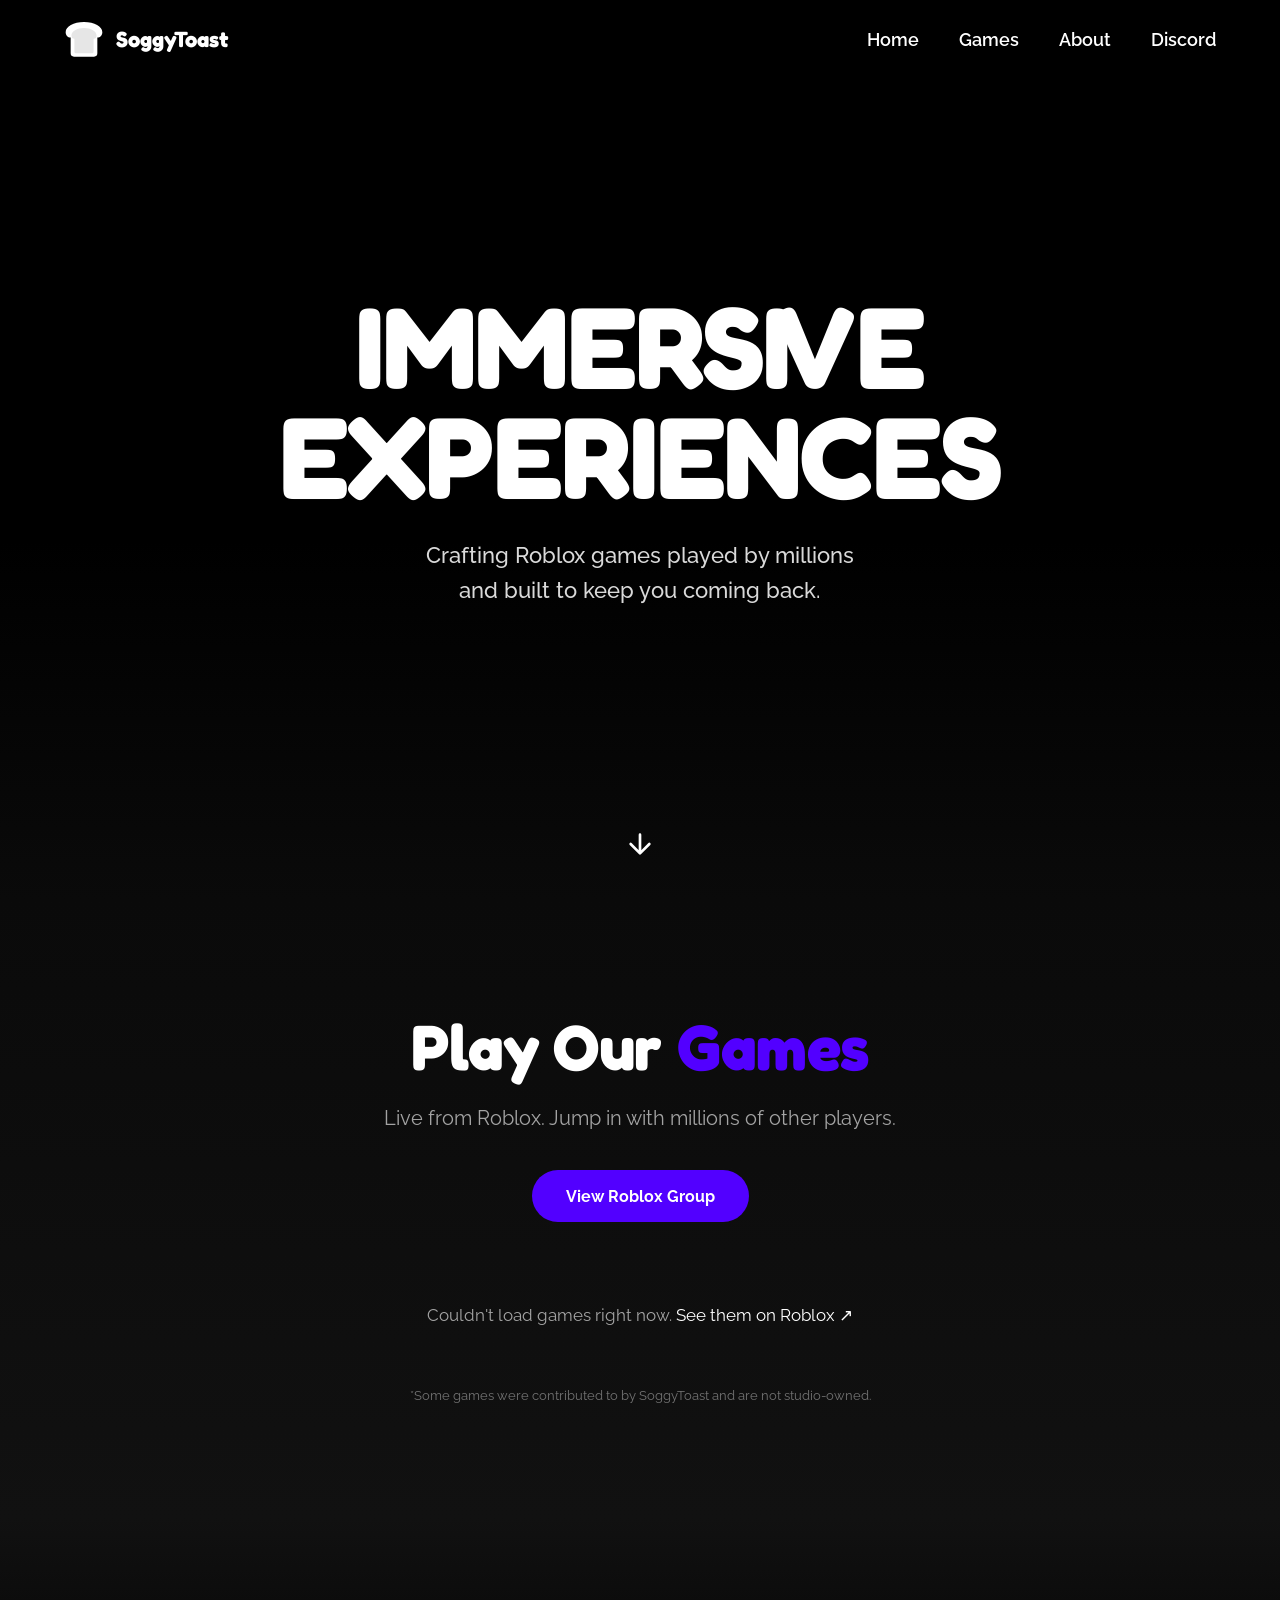
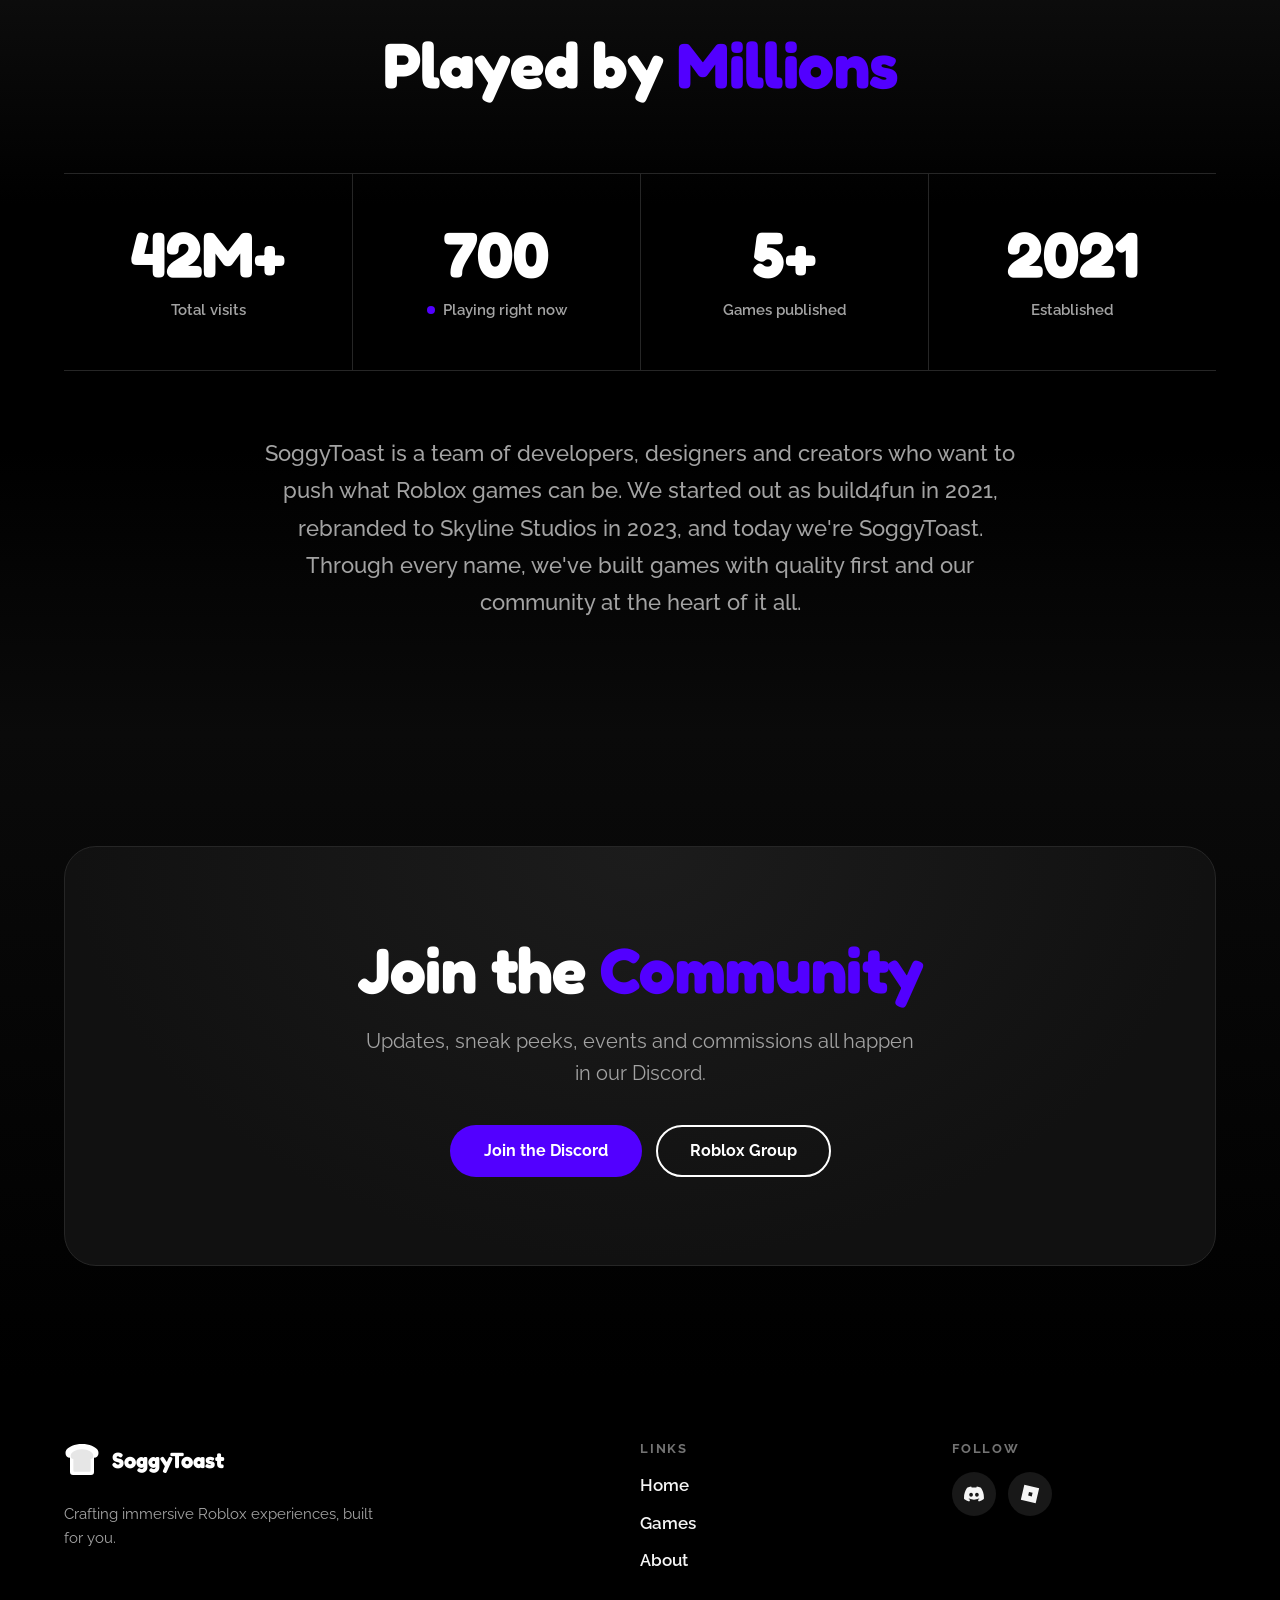
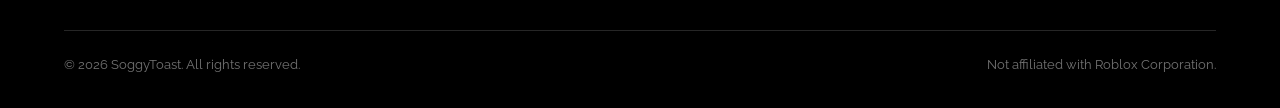
==== index.html @ 45b4086b "lets try again" ====
<!DOCTYPE html>
<html lang="en">
<head>
  <meta charset="UTF-8" />
  <meta name="viewport" content="width=device-width, initial-scale=1.0, viewport-fit=cover" />
  <meta name="theme-color" content="#000000" />
  <title>SoggyToast</title>
  <meta name="description" content="SoggyToast is a Roblox development studio crafting immersive experiences played by millions." />

  <!-- Open Graph / Social -->
  <meta property="og:title" content="SoggyToast" />
  <meta property="og:description" content="Crafting immersive Roblox experiences played by millions." />
  <meta property="og:type" content="website" />
  <meta property="og:site_name" content="SoggyToast" />
  <meta name="twitter:card" content="summary" />

  <link rel="icon" href="assets/favicon.svg" type="image/svg+xml" />
  <link rel="apple-touch-icon" href="assets/soggytoast-logo-2048.png" />

  <link rel="preconnect" href="https://fonts.googleapis.com" />
  <link rel="preconnect" href="https://fonts.gstatic.com" crossorigin />
  <link href="https://fonts.googleapis.com/css2?family=Raleway:wght@300;400;500;600;700;800;900&display=swap" rel="stylesheet" />
  <link rel="stylesheet" href="styles.css" />
</head>
<body>
  <!-- Header -->
  <header class="header" id="header">
    <div class="container header-inner">
      <a href="#top" class="logo" aria-label="SoggyToast home">
        <img src="assets/logo.svg" alt="" width="40" height="40" />
        <span>SoggyToast</span>
      </a>
      <nav class="nav" id="nav">
        <a class="nav-link" href="#top">Home</a>
        <a class="nav-link" href="#games">Games</a>
        <a class="nav-link" href="#about">About</a>
        <a class="nav-link" href="#" data-link="discord" target="_blank" rel="noopener">Discord</a>
      </nav>
      <button class="menu-btn" id="menuBtn" aria-label="Open menu" aria-expanded="false">
        <span></span><span></span><span></span>
      </button>
    </div>
  </header>

  <main id="top">
    <!-- Hero -->
    <section class="hero">
      <div class="hero-media" id="heroMedia" aria-hidden="true"></div>
      <div class="hero-overlay" aria-hidden="true"></div>

      <div class="hero-content">
        <h1 class="hero-title">
          <span class="line">Immersive</span>
          <span class="line">Experiences</span>
        </h1>
        <p class="hero-sub">
          <span class="line">Crafting Roblox games played by millions</span>
          <span class="line">and built to keep you coming back.</span>
        </p>
      </div>

      <a href="#games" class="scroll-cue" aria-label="Scroll to games">
        <svg viewBox="0 0 24 24" fill="none" stroke="currentColor" stroke-width="2" stroke-linecap="round" stroke-linejoin="round"><path d="M12 5v14M19 12l-7 7-7-7"/></svg>
      </a>
    </section>

    <!-- Games -->
    <section class="section section-games" id="games">
      <div class="container">
        <div class="section-head reveal">
          <h2 class="section-title">Play Our <span class="accent">Games</span></h2>
          <p class="section-sub">Live from Roblox. Jump in with millions of other players.</p>
          <a class="btn btn-primary" href="#" data-link="robloxGroup" target="_blank" rel="noopener">View Roblox Group</a>
        </div>

        <div class="showcase" id="showcase"><!-- filled by script.js --></div>
        <div class="more-games" id="moreGames"><!-- filled by script.js --></div>

        <p class="games-note" id="gamesNote"></p>
      </div>
    </section>

    <!-- About / numbers -->
    <section class="section section-about" id="about">
      <div class="container">
        <div class="section-head reveal">
          <h2 class="section-title">Played by <span class="accent">Millions</span></h2>
        </div>

        <dl class="numbers" id="stats"><!-- filled by script.js --></dl>

        <p class="about-copy reveal">
          SoggyToast is a team of developers, designers and creators who want to push what Roblox games can be.
          We started out as build4fun in 2021, rebranded to Skyline Studios in 2023, and today we're SoggyToast.
          Through every name, we've built games with quality first and our community at the heart of it all.
        </p>
      </div>
    </section>

    <!-- Community -->
    <section class="section section-community">
      <div class="container">
        <div class="community reveal">
          <h2 class="section-title">Join the <span class="accent">Community</span></h2>
          <p class="section-sub">Updates, sneak peeks, events and commissions all happen in our Discord.</p>
          <div class="btn-row">
            <a class="btn btn-primary" href="#" data-link="discord" target="_blank" rel="noopener">Join the Discord</a>
            <a class="btn btn-outline" href="#" data-link="robloxGroup" target="_blank" rel="noopener">Roblox Group</a>
          </div>
        </div>
      </div>
    </section>
  </main>

  <!-- Footer -->
  <footer class="footer">
    <div class="container">
      <div class="footer-grid">
        <div class="footer-brand">
          <a href="#top" class="logo">
            <img src="assets/logo.svg" alt="" width="36" height="36" />
            <span>SoggyToast</span>
          </a>
          <p>Crafting immersive Roblox experiences, built for you.</p>
        </div>
        <div class="footer-col">
          <h4>Links</h4>
          <a class="nav-link" href="#top">Home</a>
          <a class="nav-link" href="#games">Games</a>
          <a class="nav-link" href="#about">About</a>
        </div>
        <div class="footer-col">
          <h4>Follow</h4>
          <div class="socials">
            <a href="#" data-link="discord" target="_blank" rel="noopener" aria-label="Discord">
              <svg viewBox="0 0 24 24" fill="currentColor"><path d="M20.3 4.4A19.8 19.8 0 0 0 15.4 3l-.6 1.3a18.4 18.4 0 0 0-5.6 0L8.6 3a19.7 19.7 0 0 0-4.9 1.4C.6 9 -.3 13.6.1 18.1A19.9 19.9 0 0 0 6.2 21l1.3-2.1c-.7-.3-1.4-.6-2-1l.5-.4a14.2 14.2 0 0 0 12 0l.5.4c-.6.4-1.3.7-2 1l1.3 2.1a19.8 19.8 0 0 0 6-3c.5-5.2-.8-9.8-3.5-13.6ZM8.5 15.3c-1.2 0-2.2-1.1-2.2-2.4s1-2.4 2.2-2.4 2.2 1.1 2.2 2.4-1 2.4-2.2 2.4Zm7 0c-1.2 0-2.2-1.1-2.2-2.4s1-2.4 2.2-2.4 2.2 1.1 2.2 2.4-1 2.4-2.2 2.4Z"/></svg>
            </a>
            <a href="#" data-link="robloxGroup" target="_blank" rel="noopener" aria-label="Roblox">
              <svg viewBox="0 0 24 24" fill="currentColor"><path d="M5.2 1 1 18.8 18.8 23 23 5.2Zm8.9 13.9-4.3-1 1-4.3 4.3 1Z"/></svg>
            </a>
          </div>
        </div>
      </div>
      <div class="footer-bottom">
        <p>© <span id="year"></span> SoggyToast. All rights reserved.</p>
        <p>Not affiliated with Roblox Corporation.</p>
      </div>
    </div>
  </footer>

  <script src="data.js"></script>
  <script src="script.js" defer></script>
</body>
</html>
---- styles.css ----
:root {
  --black: #000000;
  --bg: #0a0a0a;
  --bg-2: #111111;
  --surface: #181818;
  --line: #262626;
  --white: #ffffff;
  --text: #f5f5f5;
  --muted: #a3a3a3;
  --dim: #737373;
  --purple: #5200ff;
  --purple-hover: #4400d1;
  --radius: 20px;
  --container: 1200px;
  --font: "Raleway", system-ui, sans-serif;
  --font-heading: "Fredoka", var(--font); /* logo text, hero title, section titles, game names, big numbers */
}

/* ---------- Custom font ----------
   Fredoka (variable font: one file covers weights 300 to 700).
   To use it for ALL text too, change --font above to: "Fredoka", system-ui, sans-serif */
@font-face {
  font-family: "Fredoka";
  src: url("assets/fonts/Fredoka.ttf") format("truetype");
  font-weight: 300 700;
  font-display: swap;
}

*,
*::before,
*::after { box-sizing: border-box; }

html {
  scroll-behavior: smooth;
  scrollbar-width: none;
  -ms-overflow-style: none;
}
html::-webkit-scrollbar { display: none; }

body {
  margin: 0;
  background: var(--bg);
  color: var(--text);
  font-family: var(--font);
  font-size: 17px;
  line-height: 1.6;
  overflow-x: hidden;
  -webkit-font-smoothing: antialiased;
}

img { display: block; max-width: 100%; }
a { color: inherit; text-decoration: none; }
h1, h2, h3, h4 { margin: 0; line-height: 1.1; }
.logo, .hero-title, .section-title, .game-title, .number dd { font-family: var(--font-heading); }
p { margin: 0; }
::selection { background: var(--purple); color: var(--white); }
:focus-visible { outline: 2px solid var(--white); outline-offset: 3px; border-radius: 4px; }

.container {
  width: 100%;
  max-width: var(--container);
  margin: 0 auto;
  padding: 0 24px;
}

.accent { color: var(--purple); }

/* ---------- Links & buttons ---------- */
.nav-link { position: relative; transition: color 0.3s ease; }
.nav-link::after {
  content: "";
  position: absolute;
  left: 0;
  bottom: -2px;
  width: 0;
  height: 1px;
  background: var(--text);
  transition: width 0.3s ease;
}
.nav-link:hover::after { width: 100%; }

.btn {
  display: inline-flex;
  align-items: center;
  justify-content: center;
  height: 52px;
  padding: 0 32px;
  border-radius: 999px;
  font-family: var(--font);
  font-size: 16px;
  font-weight: 700;
  border: 2px solid transparent;
  transition: transform 0.3s ease, background 0.3s ease, border-color 0.3s ease, color 0.3s ease;
  white-space: nowrap;
}
.btn:hover { transform: scale(1.05); }
.btn-primary { background: var(--purple); color: var(--white); }
.btn-primary:hover { background: var(--purple-hover); }
.btn-outline { border-color: var(--white); color: var(--white); }
.btn-outline:hover { background: var(--white); color: var(--black); }
.btn-row { display: flex; flex-wrap: wrap; justify-content: center; gap: 14px; margin-top: 36px; }

/* ---------- Header ---------- */
.header {
  position: fixed;
  inset: 0 0 auto 0;
  z-index: 40;
  transition: background 0.3s ease, box-shadow 0.3s ease;
}
.header.is-scrolled,
.header.is-open {
  background: rgba(0, 0, 0, 0.85);
  backdrop-filter: blur(12px);
  -webkit-backdrop-filter: blur(12px);
  box-shadow: 0 1px 0 var(--line);
}
.header-inner { display: flex; align-items: center; justify-content: space-between; height: 80px; }
.logo { display: inline-flex; align-items: center; gap: 12px; font-size: 22px; font-weight: 800; color: var(--white); }
.nav { display: flex; gap: 40px; }
.nav a { font-size: 18px; font-weight: 600; color: var(--white); }
.nav a:hover { color: rgba(255, 255, 255, 0.8); }
.menu-btn { display: none; }

/* ---------- Hero ---------- */
.hero {
  position: relative;
  height: 100vh;
  height: 100svh;
  min-height: 560px;
  display: grid;
  place-items: center;
  overflow: hidden;
  background: var(--black);
}
.hero-media { position: absolute; inset: 0; }
.hero-media video { width: 100%; height: 100%; object-fit: cover; }
.hero-slide {
  position: absolute;
  inset: -4%;
  background-size: cover;
  background-position: center;
  opacity: 0;
  filter: grayscale(0.35);
  transition: opacity 1.6s ease;
  animation: kenburns 20s ease-in-out infinite alternate;
}
.hero-slide.is-active { opacity: 1; }
@keyframes kenburns {
  from { transform: scale(1) translate(0, 0); }
  to { transform: scale(1.1) translate(-2%, -1%); }
}
.hero-overlay {
  position: absolute;
  inset: 0;
  z-index: 5;
  background:
    linear-gradient(180deg, rgba(0, 0, 0, 0.35) 0%, rgba(0, 0, 0, 0) 30%, rgba(0, 0, 0, 0) 60%, var(--bg) 100%),
    rgba(0, 0, 0, 0.5);
}
.hero-content { position: relative; z-index: 10; padding: 0 24px; text-align: center; }
.hero-title {
  font-size: clamp(44px, 9vw, 120px);
  font-weight: 900;
  text-transform: uppercase;
  letter-spacing: -0.01em;
  line-height: 0.95;
  color: var(--white);
}
.hero-sub { margin-top: 28px; font-size: clamp(17px, 2vw, 22px); font-weight: 500; color: rgba(255, 255, 255, 0.85); }
.line { display: block; }

.hero-title .line,
.hero-sub .line {
  opacity: 0;
  transform: translateY(48px);
  animation: rise 1s cubic-bezier(0.2, 0.7, 0.2, 1) forwards;
}
.hero-title .line:nth-child(1) { animation-delay: 0.2s; }
.hero-title .line:nth-child(2) { animation-delay: 0.35s; }
.hero-sub .line:nth-child(1) { animation-delay: 0.55s; }
.hero-sub .line:nth-child(2) { animation-delay: 0.65s; }
@keyframes rise { to { opacity: 1; transform: none; } }

.scroll-cue {
  position: absolute;
  bottom: 40px;
  left: 50%;
  z-index: 10;
  width: 32px;
  height: 32px;
  margin-left: -16px;
  color: var(--white);
  animation: bounce 1s infinite;
}
@keyframes bounce {
  0%, 100% { transform: translateY(-25%); animation-timing-function: cubic-bezier(0.8, 0, 1, 1); }
  50% { transform: none; animation-timing-function: cubic-bezier(0, 0, 0.2, 1); }
}

/* ---------- Sections ---------- */
.section { padding: 112px 0; }
/* Each section starts on the colour the previous one ended on, so the backgrounds blend smoothly. */
.section-games { background: linear-gradient(180deg, var(--bg) 0%, var(--bg-2) 100%); }
.section-about { background: linear-gradient(180deg, var(--bg-2) 0%, var(--black) 35%, var(--black) 65%, var(--bg) 100%); }
.section-community { background: linear-gradient(180deg, var(--bg) 0%, var(--black) 100%); }

.section-head { text-align: center; max-width: 760px; margin: 0 auto; }
.section-title { font-size: clamp(36px, 5.5vw, 64px); font-weight: 800; letter-spacing: -0.01em; color: var(--white); }
.section-sub { margin: 20px auto 0; max-width: 560px; font-size: clamp(17px, 2vw, 20px); color: var(--muted); }
.section-head .btn { margin-top: 36px; }

/* ---------- Games showcase ---------- */
.showcase {
  display: grid;
  grid-template-columns: repeat(3, 1fr);
  gap: 36px;
  margin-top: 80px;
  align-items: start;
}
.more-games { display: grid; grid-template-columns: repeat(3, 1fr); gap: 36px; }
.more-games:not(:empty) { margin-top: 48px; }
.games-note { margin-top: 56px; text-align: center; font-size: 13px; color: var(--dim); }
.games-empty { grid-column: 1 / -1; text-align: center; color: var(--muted); }
.games-empty a { color: var(--white); }

.game { display: block; --rot: 0deg; }
.game.t1 { --rot: -3deg; }
.game.t2 { --rot: 2deg; margin-top: 40px; }
.game.t3 { --rot: -2deg; }

.game-media {
  position: relative;
  aspect-ratio: 1 / 1;
  border-radius: var(--radius);
  overflow: hidden;
  background: radial-gradient(circle at 30% 20%, #2a2a2a, var(--surface) 70%);
  box-shadow: 0 30px 60px -20px rgba(0, 0, 0, 0.8), 0 0 0 1px rgba(255, 255, 255, 0.06);
  transform: rotate(var(--rot));
  transition: transform 0.5s cubic-bezier(0.2, 0.7, 0.2, 1), box-shadow 0.5s ease;
}
a.game:hover .game-media {
  transform: rotate(0deg) scale(1.04);
  box-shadow: 0 40px 80px -20px rgba(0, 0, 0, 0.9), 0 0 0 1px rgba(255, 255, 255, 0.18);
}
.game-media img { position: absolute; inset: 0; width: 100%; height: 100%; object-fit: cover; transition: transform 0.8s ease; }
a.game:hover .game-media img { transform: scale(1.06); }
.game-initial {
  position: absolute;
  inset: 0;
  display: grid;
  place-items: center;
  font-size: 120px;
  font-weight: 900;
  color: rgba(255, 255, 255, 0.15);
}
.game-shade { position: absolute; inset: 0; background: linear-gradient(180deg, transparent 40%, rgba(0, 0, 0, 0.85) 100%); }
.game-info { position: absolute; left: 22px; right: 22px; bottom: 20px; }
.game-pills { display: flex; gap: 8px; margin-bottom: 12px; }
.pill {
  display: inline-flex;
  align-items: center;
  gap: 6px;
  padding: 4px 11px;
  border-radius: 999px;
  font-size: 13px;
  font-weight: 700;
  color: var(--white);
  background: rgba(255, 255, 255, 0.14);
  backdrop-filter: blur(8px);
  -webkit-backdrop-filter: blur(8px);
}
.pill svg { width: 14px; height: 14px; }
.game-title { font-size: 24px; font-weight: 800; color: var(--white); }
.game-creator { display: flex; align-items: center; gap: 5px; margin-top: 4px; font-size: 14px; font-weight: 500; color: rgba(255, 255, 255, 0.75); }
.verified { width: 16px; height: 16px; flex: none; }
.game-desc { margin-top: 20px; padding: 0 6px; font-size: 15px; color: var(--muted); }

.game.is-loading .game-media::after {
  content: "";
  position: absolute;
  inset: 0;
  background: linear-gradient(100deg, transparent 30%, rgba(255, 255, 255, 0.06) 50%, transparent 70%);
  background-size: 200% 100%;
  animation: shimmer 1.4s infinite linear;
}
@keyframes shimmer { from { background-position: 200% 0; } to { background-position: -200% 0; } }

/* ---------- Numbers ---------- */
.numbers {
  display: grid;
  grid-template-columns: repeat(4, 1fr);
  margin: 72px 0 0;
  border-top: 1px solid var(--line);
  border-bottom: 1px solid var(--line);
}
.number { display: flex; flex-direction: column-reverse; padding: 48px 16px; text-align: center; }
.number + .number { border-left: 1px solid var(--line); }
.number dd { margin: 0; font-size: clamp(40px, 5vw, 64px); font-weight: 900; color: var(--white); line-height: 1; }
.number dt { margin-top: 12px; font-size: 15px; font-weight: 600; color: var(--muted); }
.live-dot {
  display: inline-block;
  width: 8px;
  height: 8px;
  margin-right: 8px;
  border-radius: 50%;
  background: var(--purple);
  vertical-align: 1px;
  animation: pulse 2s infinite;
}
@keyframes pulse {
  0% { box-shadow: 0 0 0 0 rgba(82, 0, 255, 0.7); }
  70%, 100% { box-shadow: 0 0 0 8px rgba(82, 0, 255, 0); }
}
.about-copy {
  max-width: 760px;
  margin: 64px auto 0;
  text-align: center;
  font-size: clamp(18px, 2vw, 22px);
  font-weight: 500;
  line-height: 1.7;
  color: var(--muted);
}

/* ---------- Community ---------- */
.community {
  padding: 88px 32px;
  text-align: center;
  border: 1px solid var(--line);
  border-radius: 32px;
  background: radial-gradient(ellipse at 50% 0%, #1c1c1c 0%, var(--bg-2) 70%);
}

/* ---------- Footer ---------- */
.footer { padding: 64px 0 32px; background: var(--black); }
.footer-grid { display: grid; grid-template-columns: 2fr 1fr 1fr; gap: 48px; }
.footer-brand p { margin-top: 16px; max-width: 320px; color: var(--muted); font-size: 15px; }
.footer-col { display: flex; flex-direction: column; align-items: flex-start; gap: 10px; }
.footer-col h4 { margin-bottom: 6px; font-size: 13px; font-weight: 700; letter-spacing: 0.14em; text-transform: uppercase; color: var(--dim); }
.footer-col a { font-weight: 600; color: var(--text); }
.socials { display: flex; gap: 12px; }
.socials a {
  display: grid;
  place-items: center;
  width: 44px;
  height: 44px;
  border-radius: 50%;
  background: var(--surface);
  transition: background 0.3s ease, color 0.3s ease;
}
.socials a:hover { background: var(--white); color: var(--black); }
.socials svg { width: 20px; height: 20px; }
.footer-bottom {
  display: flex;
  flex-wrap: wrap;
  justify-content: space-between;
  gap: 8px;
  margin-top: 56px;
  padding-top: 24px;
  border-top: 1px solid var(--line);
  font-size: 13px;
  color: var(--dim);
}

/* ---------- Reveal on scroll ---------- */
.reveal { opacity: 0; transform: translateY(48px); transition: opacity 1s ease, transform 1s ease; }
.reveal.is-visible { opacity: 1; transform: none; }
.game.reveal { transform: translateY(48px) scale(0.92); }
.game.reveal.is-visible { transform: none; }
.reveal.d2 { transition-delay: 0.2s; }
.reveal.d3 { transition-delay: 0.4s; }
.reveal.d4 { transition-delay: 0.6s; }

@media (prefers-reduced-motion: reduce) {
  html { scroll-behavior: auto; }
  .hero-slide, .scroll-cue, .live-dot { animation: none; }
  .hero-title .line, .hero-sub .line { animation: none; opacity: 1; transform: none; }
  .reveal, .game.reveal { opacity: 1; transform: none; transition: none; }
}

/* ---------- Responsive ---------- */
@media (max-width: 960px) {
  .showcase, .more-games { grid-template-columns: repeat(2, 1fr); }
  .game.t2 { margin-top: 0; }
  .numbers { grid-template-columns: repeat(2, 1fr); }
  .number:nth-child(3) { border-left: none; }
  .number:nth-child(n + 3) { border-top: 1px solid var(--line); }
}

@media (max-width: 760px) {
  .container { padding: 0 16px; }
  .header-inner { height: 68px; }
  .logo { font-size: 19px; }
  .logo img { width: 34px; height: 34px; }
  .menu-btn {
    display: grid;
    gap: 5px;
    padding: 10px;
    background: none;
    border: 0;
    cursor: pointer;
  }
  .menu-btn span { display: block; width: 24px; height: 2px; background: var(--white); transition: transform 0.3s ease, opacity 0.3s ease; }
  .header.is-open .menu-btn span:nth-child(1) { transform: translateY(7px) rotate(45deg); }
  .header.is-open .menu-btn span:nth-child(2) { opacity: 0; }
  .header.is-open .menu-btn span:nth-child(3) { transform: translateY(-7px) rotate(-45deg); }
  .nav {
    position: absolute;
    top: 68px;
    left: 0;
    right: 0;
    display: none;
    flex-direction: column;
    gap: 0;
    padding: 8px 16px 24px;
    background: rgba(0, 0, 0, 0.95);
    border-bottom: 1px solid var(--line);
  }
  .header.is-open .nav { display: flex; }
  .nav a { padding: 14px 0; font-size: 20px; }
  .nav a::after { display: none; }

  .section { padding: 80px 0; }
  .showcase, .more-games { grid-template-columns: 1fr; gap: 48px; margin-top: 56px; }
  .game.t1 { --rot: -2deg; }
  .game.t2 { --rot: 1.5deg; }
  .game.t3 { --rot: -1.5deg; }
  .game-media { aspect-ratio: 4 / 3; }
  .number { padding: 32px 8px; }
  .about-copy { margin-top: 48px; }
  .community { padding: 64px 20px; border-radius: 24px; }
  .btn { width: 100%; max-width: 320px; }
  .footer-grid { grid-template-columns: 1fr 1fr; gap: 40px; }
  .footer-brand { grid-column: 1 / -1; }
  .footer-bottom { flex-direction: column; }
}
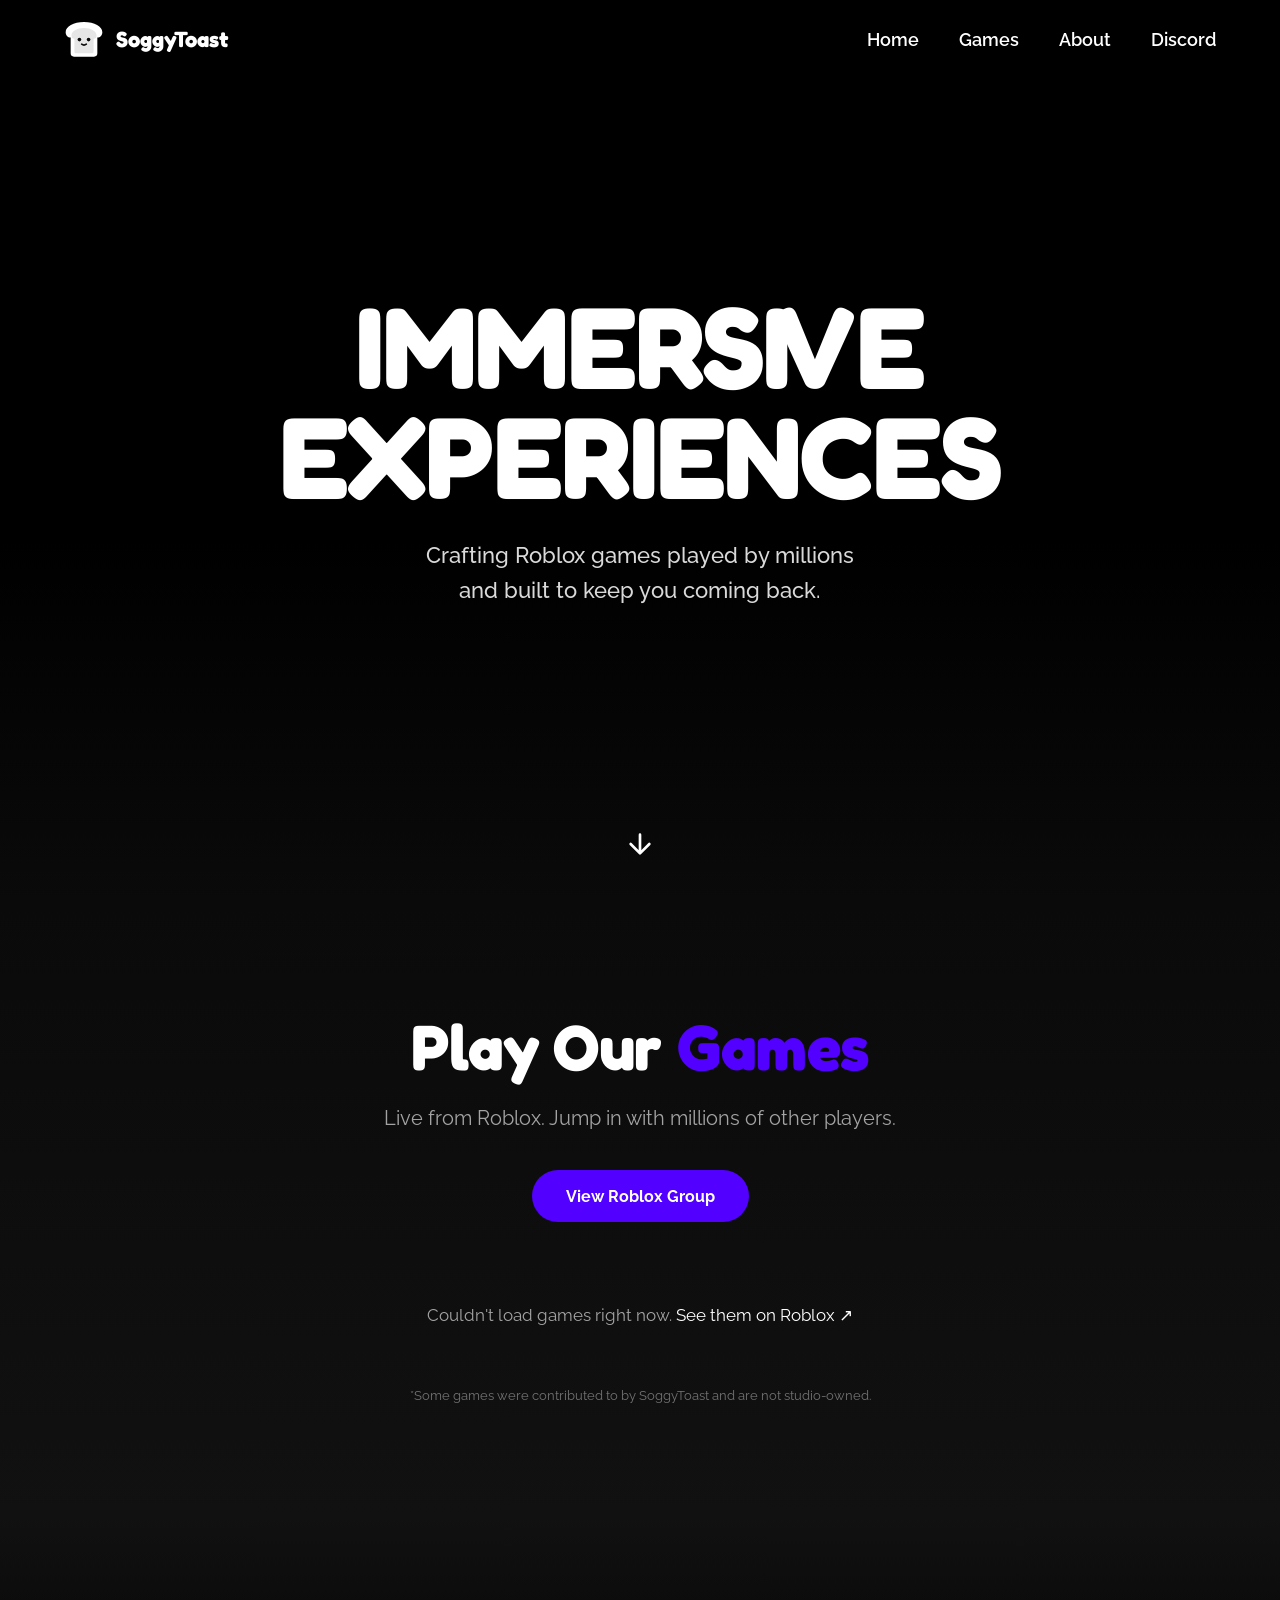
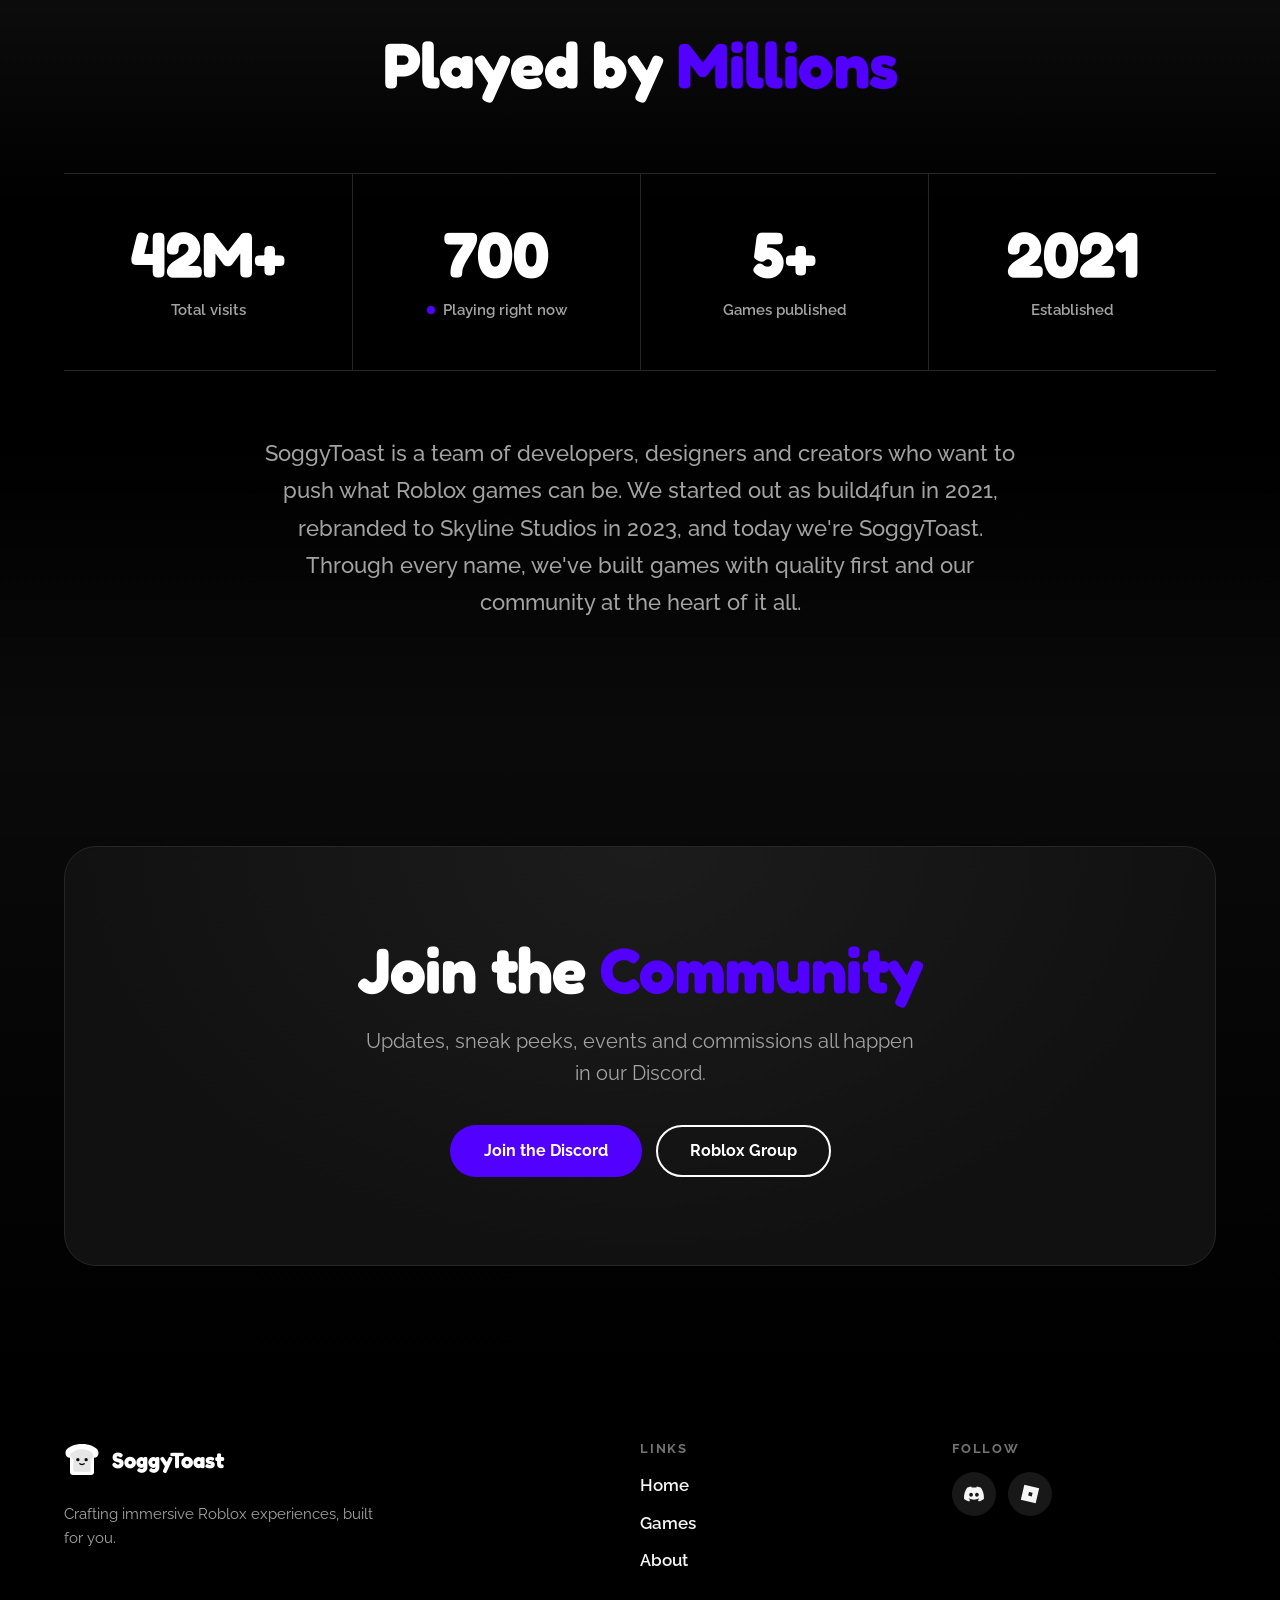
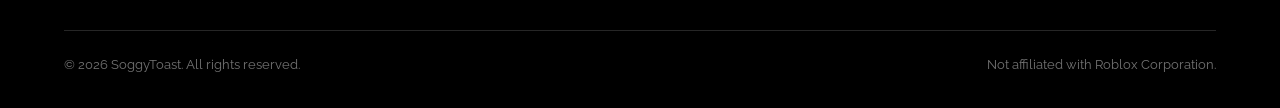
==== commit 7d35873b: "Switch games to RoProxy, add smiley logo, Fredoka font - Load game data live from RoProxy (games + t" ====
--- a/index.html
+++ b/index.html
@@ -17,6 +17,8 @@
   <link rel="icon" href="assets/favicon.svg" type="image/svg+xml" />
   <link rel="apple-touch-icon" href="assets/soggytoast-logo-2048.png" />
 
+  <link rel="preconnect" href="https://games.roproxy.com" crossorigin />
+  <link rel="preconnect" href="https://thumbnails.roproxy.com" crossorigin />
   <link rel="preconnect" href="https://fonts.googleapis.com" />
   <link rel="preconnect" href="https://fonts.gstatic.com" crossorigin />
   <link href="https://fonts.googleapis.com/css2?family=Raleway:wght@300;400;500;600;700;800;900&display=swap" rel="stylesheet" />
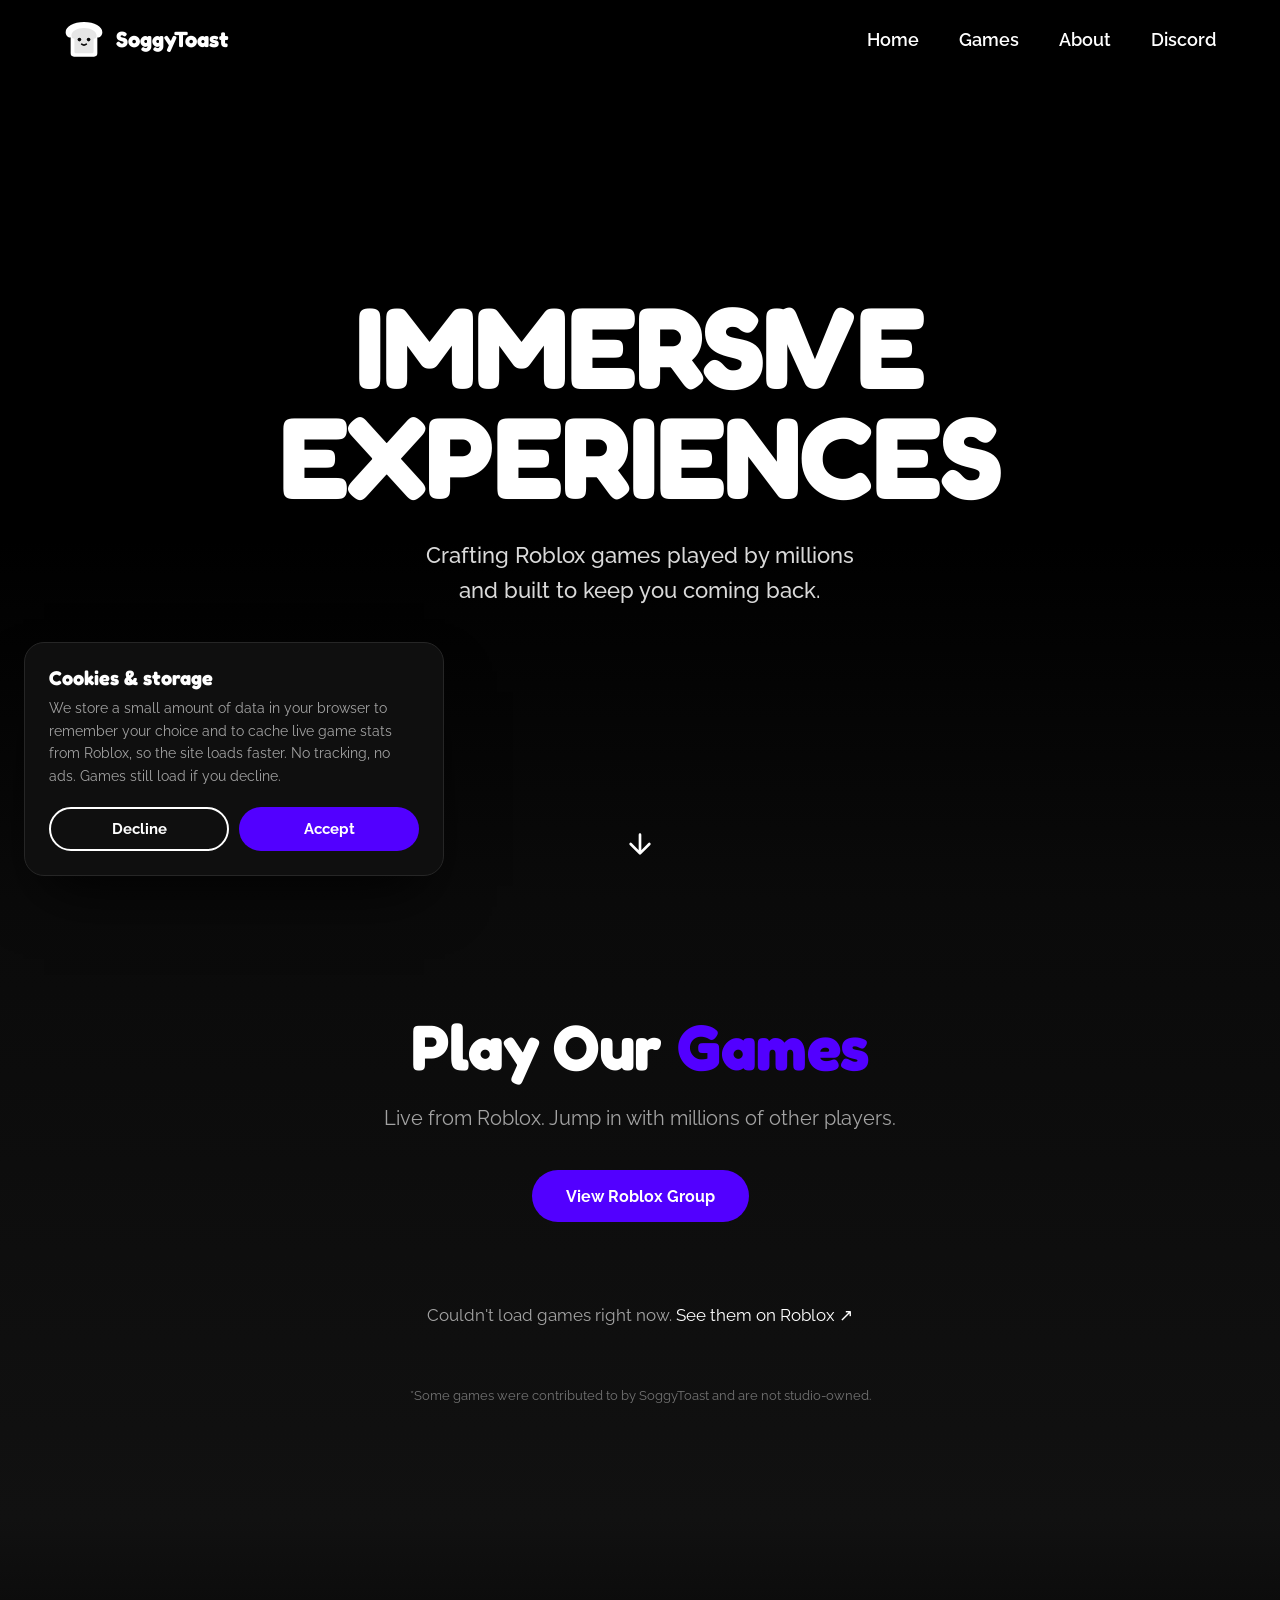
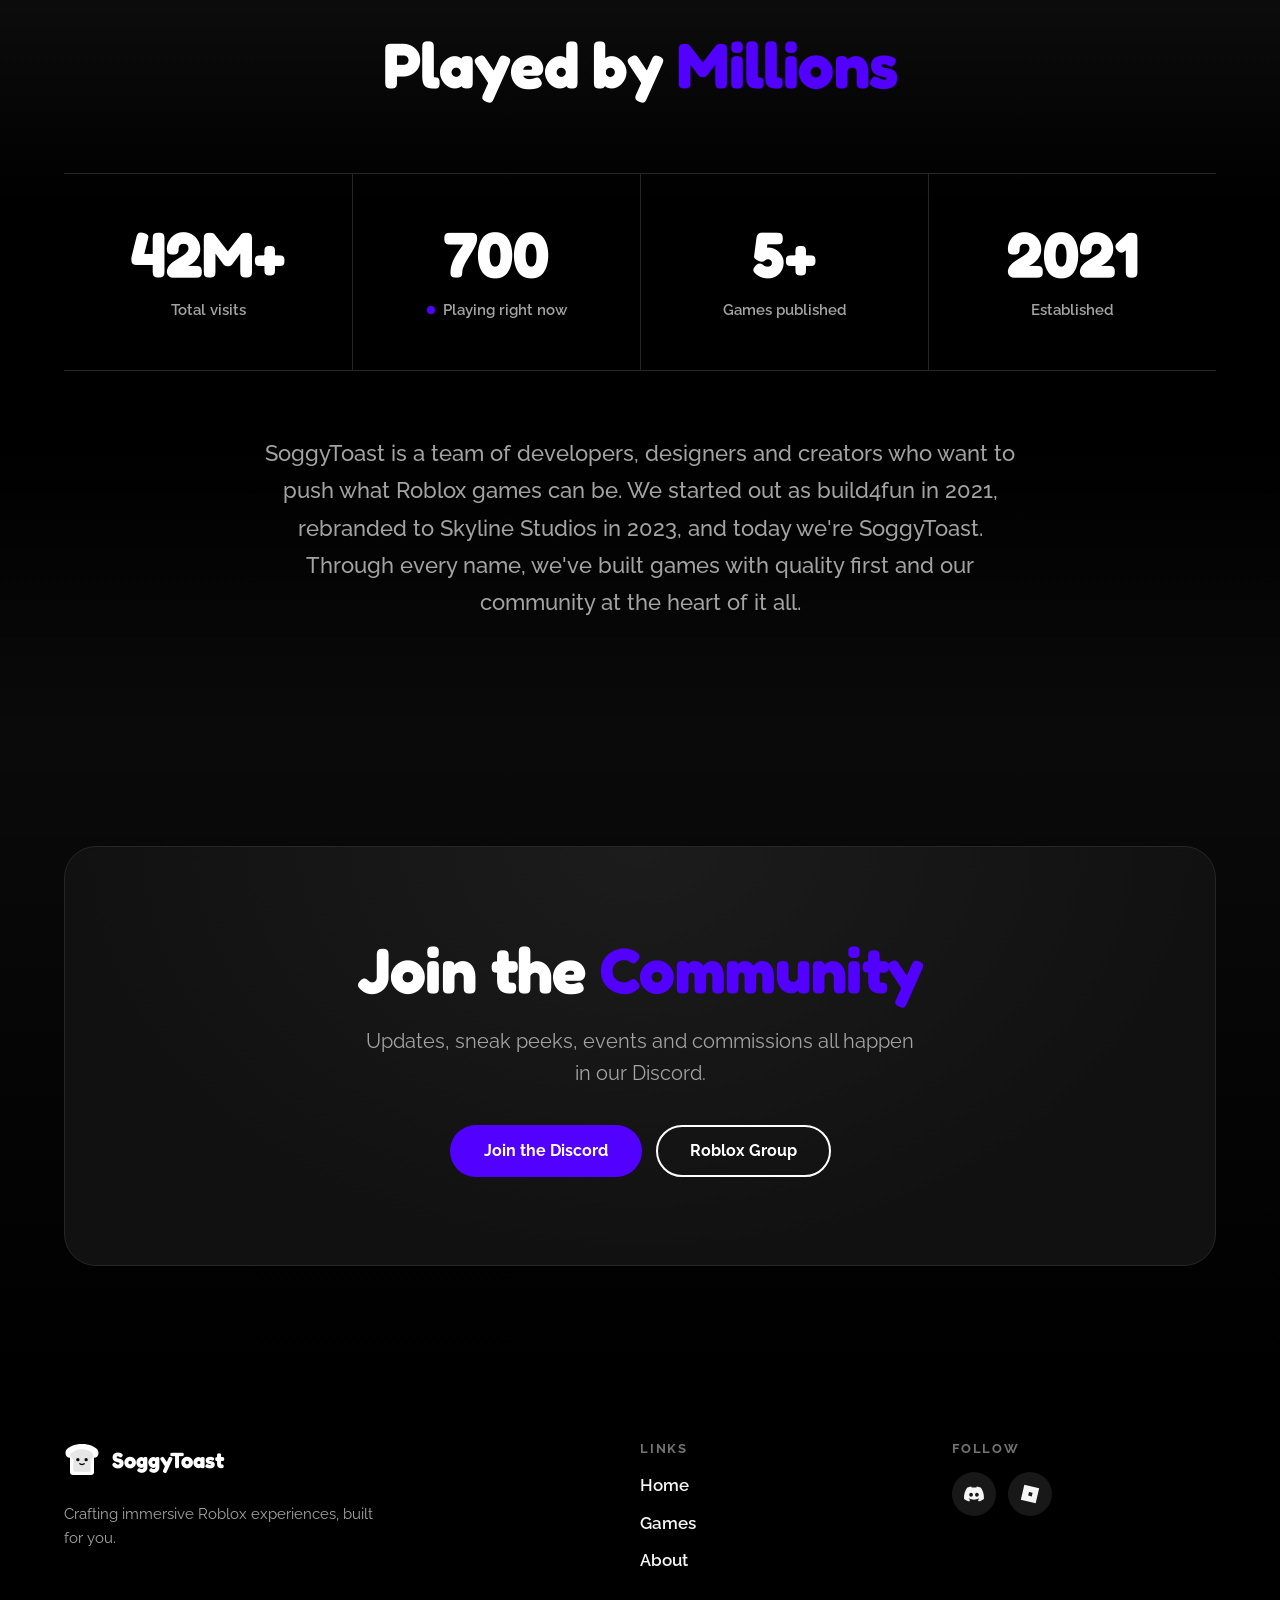
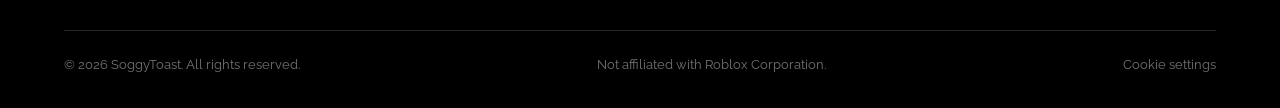
==== commit 896913e0: "Add cookie consent popup - Accept / Decline popup on first visit, choice remembered in localStorage " ====
--- a/index.html
+++ b/index.html
@@ -146,9 +146,23 @@
       <div class="footer-bottom">
         <p>© <span id="year"></span> SoggyToast. All rights reserved.</p>
         <p>Not affiliated with Roblox Corporation.</p>
+        <button class="link-btn nav-link" id="cookieSettings" type="button">Cookie settings</button>
       </div>
     </div>
   </footer>
+
+  <!-- Cookie consent -->
+  <div class="consent" id="consent" role="dialog" aria-labelledby="consentTitle" aria-describedby="consentText" hidden>
+    <h2 class="consent-title" id="consentTitle">Cookies &amp; storage</h2>
+    <p class="consent-text" id="consentText">
+      We store a small amount of data in your browser to remember your choice and to cache live game stats from Roblox,
+      so the site loads faster. No tracking, no ads. Games still load if you decline.
+    </p>
+    <div class="consent-actions">
+      <button class="btn btn-outline btn-sm" id="consentDecline" type="button">Decline</button>
+      <button class="btn btn-primary btn-sm" id="consentAccept" type="button">Accept</button>
+    </div>
+  </div>
 
   <script src="data.js"></script>
   <script src="script.js" defer></script>
--- a/styles.css
+++ b/styles.css
@@ -96,7 +96,7 @@
 .btn:hover { transform: scale(1.05); }
 .btn-primary { background: var(--purple); color: var(--white); }
 .btn-primary:hover { background: var(--purple-hover); }
-.btn-outline { border-color: var(--white); color: var(--white); }
+.btn-outline { border-color: var(--white); color: var(--white); background: transparent; }
 .btn-outline:hover { background: var(--white); color: var(--black); }
 .btn-row { display: flex; flex-wrap: wrap; justify-content: center; gap: 14px; margin-top: 36px; }
 
@@ -360,6 +360,41 @@
   font-size: 13px;
   color: var(--dim);
 }
+
+.link-btn {
+  padding: 0;
+  border: 0;
+  background: none;
+  font: inherit;
+  color: inherit;
+  cursor: pointer;
+}
+.link-btn:hover { color: var(--text); }
+
+/* ---------- Cookie consent ---------- */
+.consent {
+  position: fixed;
+  left: 24px;
+  bottom: 24px;
+  z-index: 60;
+  width: min(420px, calc(100% - 32px));
+  padding: 24px;
+  border: 1px solid var(--line);
+  border-radius: var(--radius);
+  background: rgba(17, 17, 17, 0.92);
+  backdrop-filter: blur(14px);
+  -webkit-backdrop-filter: blur(14px);
+  box-shadow: 0 30px 60px -20px rgba(0, 0, 0, 0.9);
+  opacity: 0;
+  transform: translateY(16px);
+  transition: opacity 0.3s ease, transform 0.3s ease;
+}
+.consent.is-open { opacity: 1; transform: none; }
+.consent-title { font-family: var(--font-heading); font-size: 20px; font-weight: 700; color: var(--white); }
+.consent-text { margin-top: 8px; font-size: 14px; line-height: 1.6; color: var(--muted); }
+.consent-actions { display: flex; gap: 10px; margin-top: 20px; }
+.consent-actions .btn { flex: 1; }
+.btn-sm { height: 44px; padding: 0 20px; font-size: 15px; }
 
 /* ---------- Reveal on scroll ---------- */
 .reveal { opacity: 0; transform: translateY(48px); transition: opacity 1s ease, transform 1s ease; }
@@ -432,4 +467,6 @@
   .footer-grid { grid-template-columns: 1fr 1fr; gap: 40px; }
   .footer-brand { grid-column: 1 / -1; }
   .footer-bottom { flex-direction: column; }
-}
+  .consent { left: 16px; bottom: 16px; padding: 20px; }
+  .consent-actions .btn { width: auto; max-width: none; }
+}
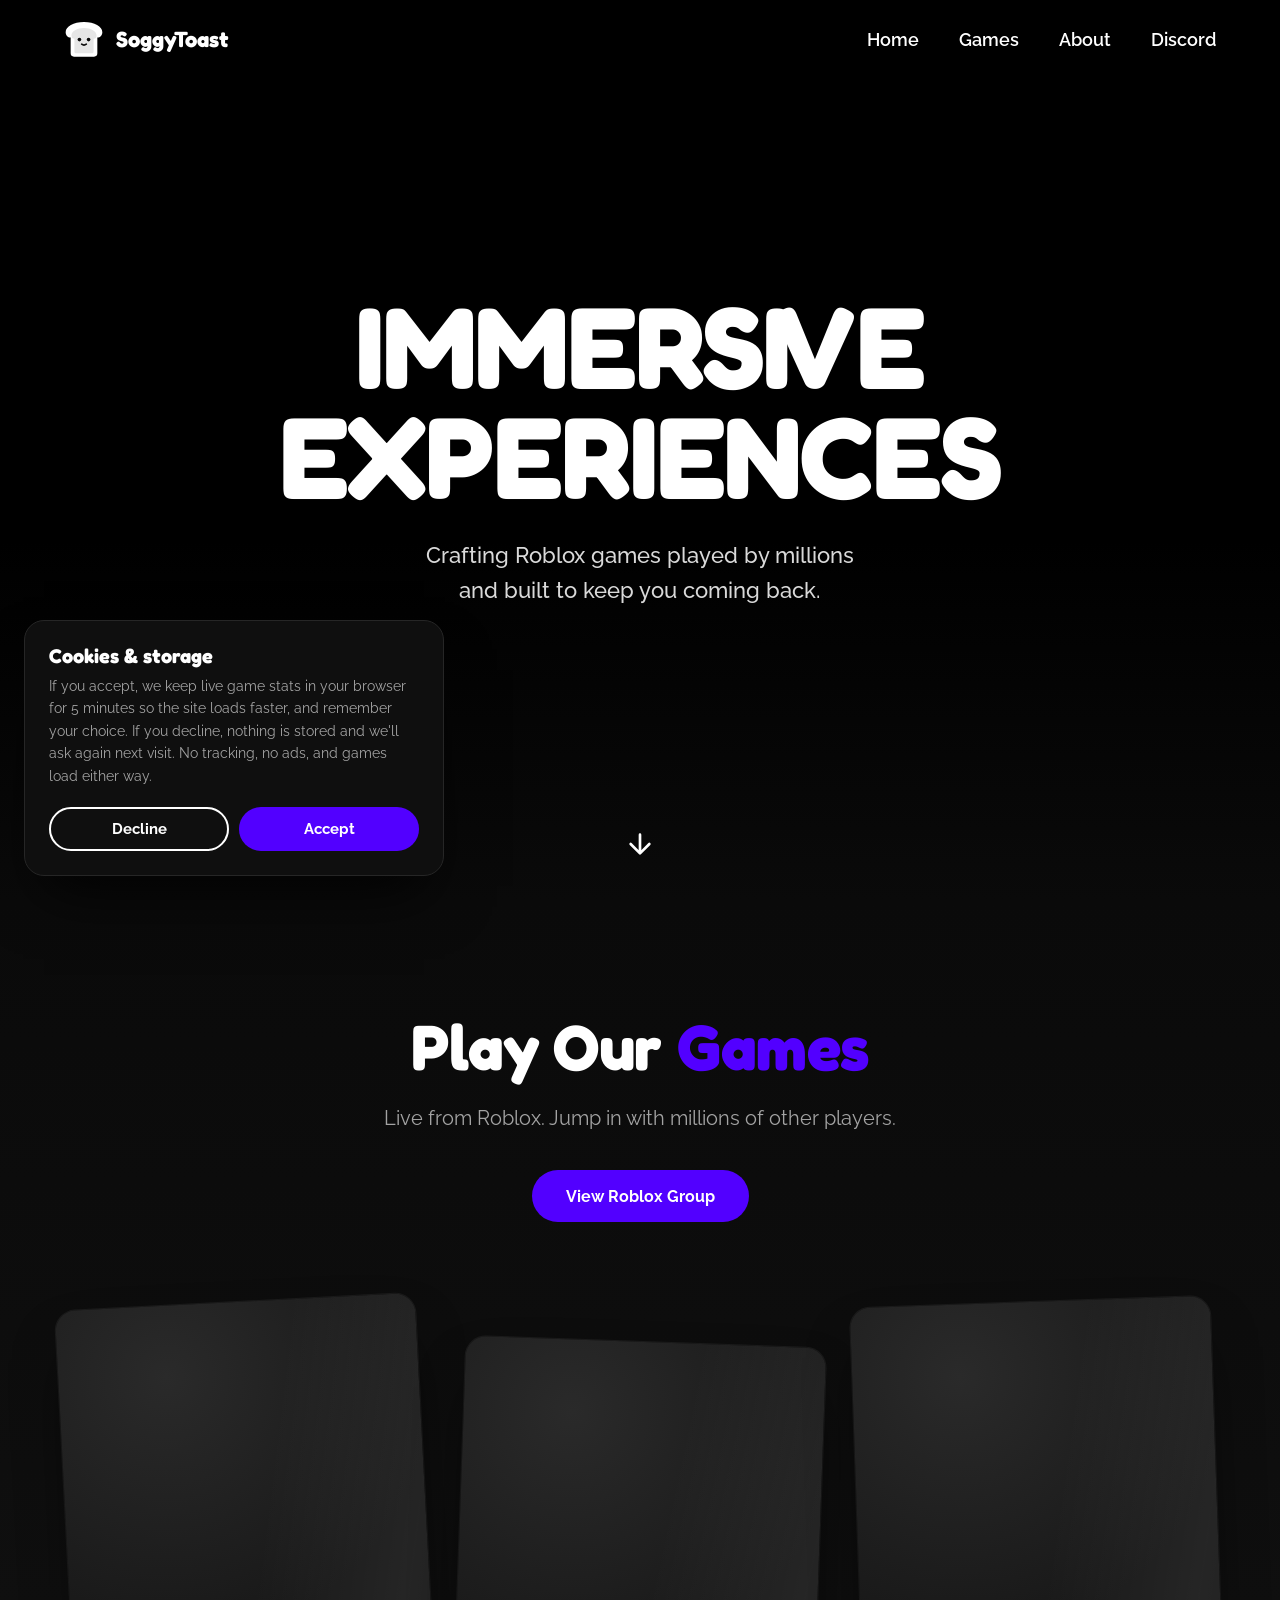
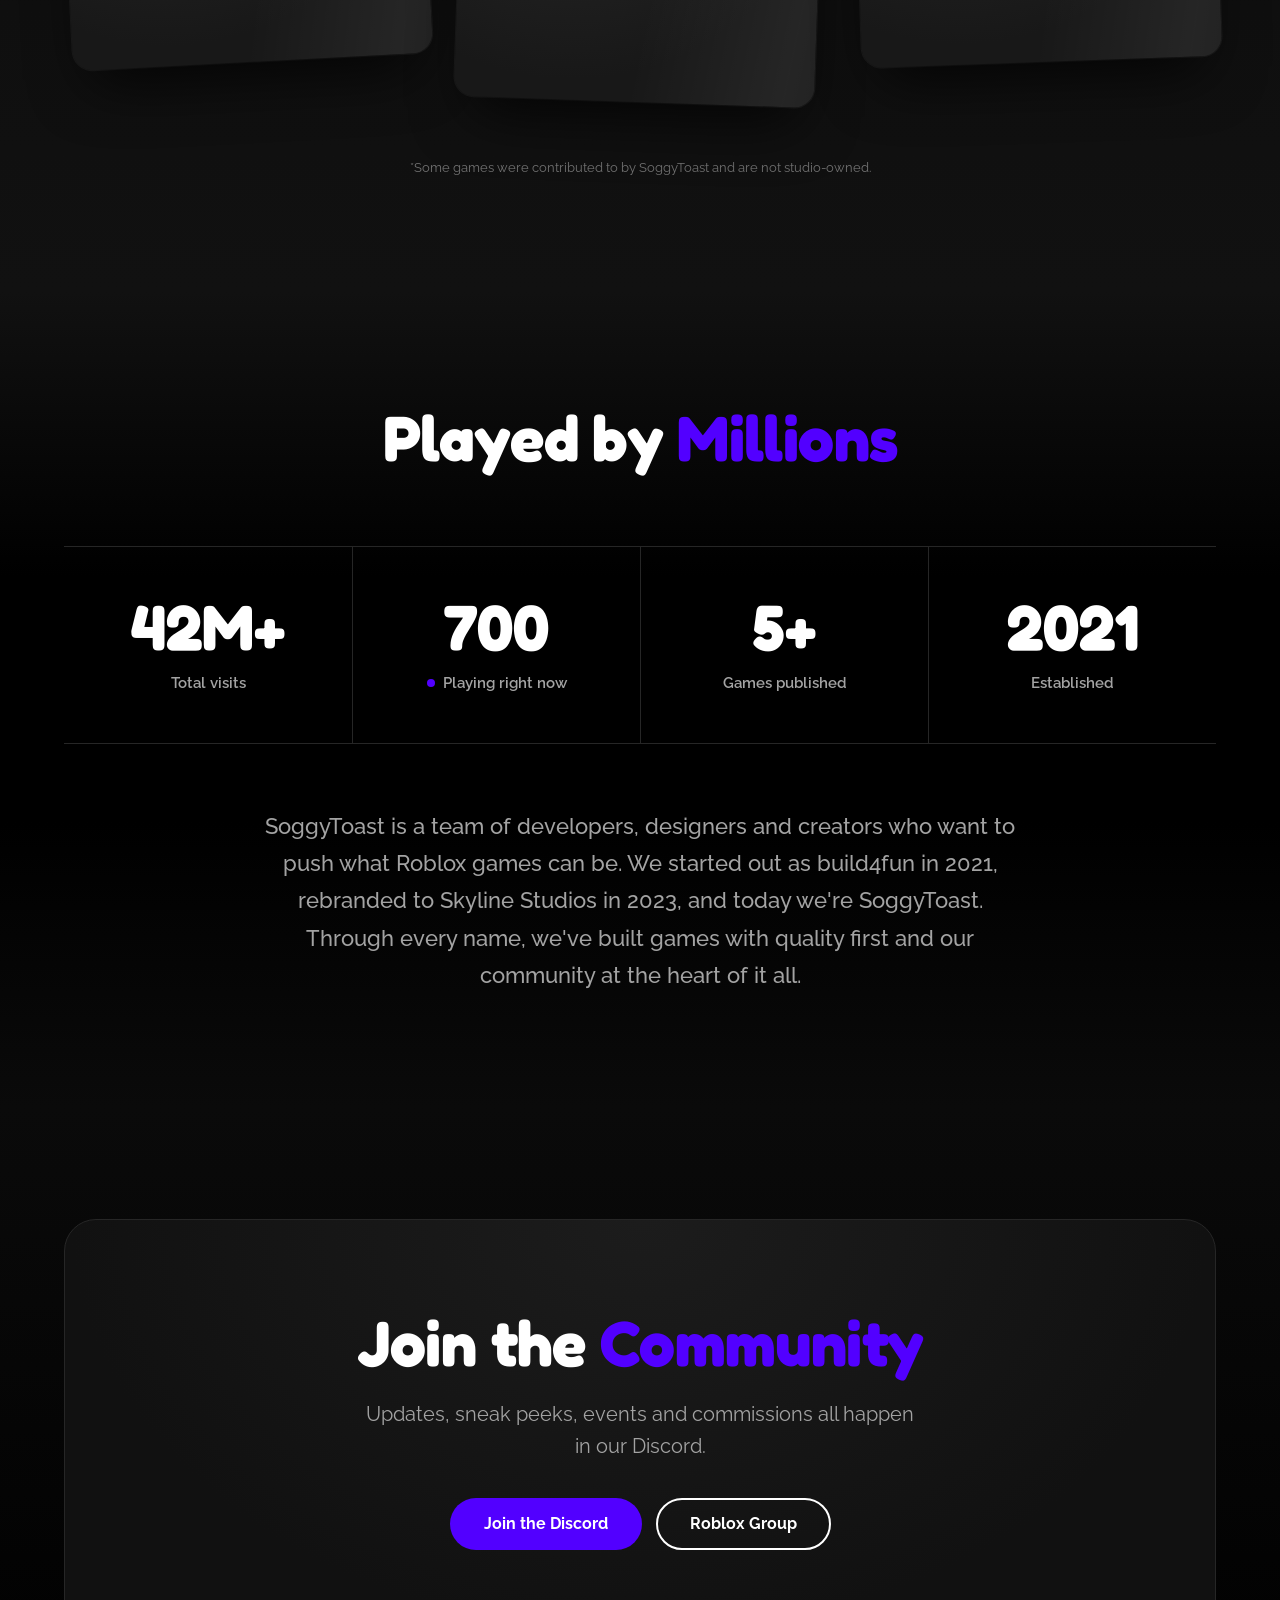
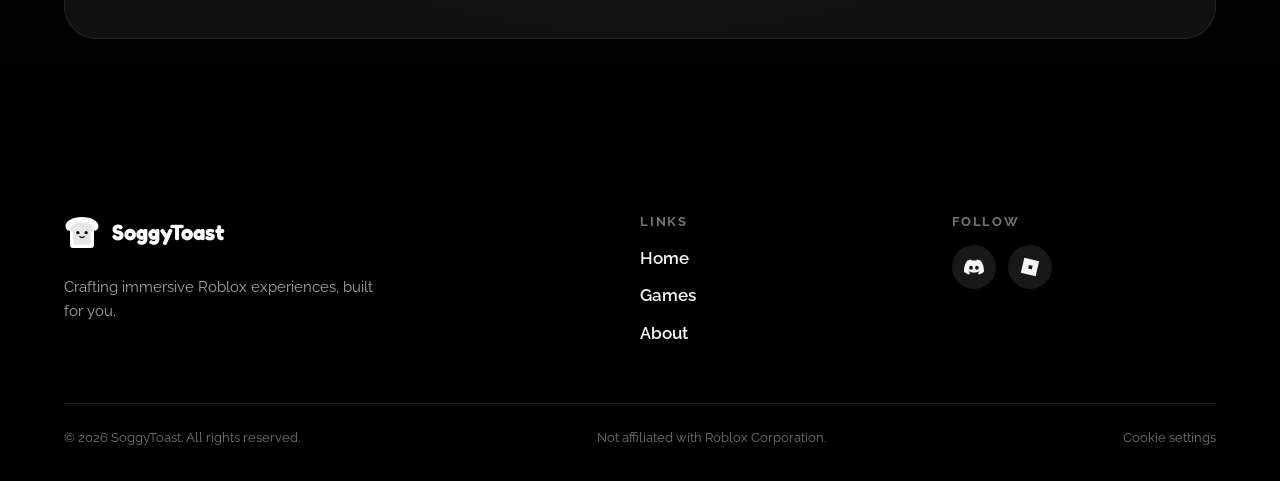
==== commit ade93f91: "Fix cookie consent and game loading, use game icons on cards - Decline now stores nothing and wipes " ====
--- a/index.html
+++ b/index.html
@@ -22,7 +22,8 @@
   <link rel="preconnect" href="https://fonts.googleapis.com" />
   <link rel="preconnect" href="https://fonts.gstatic.com" crossorigin />
   <link href="https://fonts.googleapis.com/css2?family=Raleway:wght@300;400;500;600;700;800;900&display=swap" rel="stylesheet" />
-  <link rel="stylesheet" href="styles.css" />
+  <!-- Bump ?v= on all three files whenever you push changes, so browsers never mix old and new files -->
+  <link rel="stylesheet" href="styles.css?v=5" />
 </head>
 <body>
   <!-- Header -->
@@ -155,8 +156,9 @@
   <div class="consent" id="consent" role="dialog" aria-labelledby="consentTitle" aria-describedby="consentText" hidden>
     <h2 class="consent-title" id="consentTitle">Cookies &amp; storage</h2>
     <p class="consent-text" id="consentText">
-      We store a small amount of data in your browser to remember your choice and to cache live game stats from Roblox,
-      so the site loads faster. No tracking, no ads. Games still load if you decline.
+      If you accept, we keep live game stats in your browser for 5 minutes so the site loads faster, and remember
+      your choice. If you decline, nothing is stored and we'll ask again next visit. No tracking, no ads, and games
+      load either way.
     </p>
     <div class="consent-actions">
       <button class="btn btn-outline btn-sm" id="consentDecline" type="button">Decline</button>
@@ -164,7 +166,7 @@
     </div>
   </div>
 
-  <script src="data.js"></script>
-  <script src="script.js" defer></script>
+  <script src="data.js?v=5"></script>
+  <script src="script.js?v=5" defer></script>
 </body>
 </html>
--- a/styles.css
+++ b/styles.css
@@ -459,7 +459,6 @@
   .game.t1 { --rot: -2deg; }
   .game.t2 { --rot: 1.5deg; }
   .game.t3 { --rot: -1.5deg; }
-  .game-media { aspect-ratio: 4 / 3; }
   .number { padding: 32px 8px; }
   .about-copy { margin-top: 48px; }
   .community { padding: 64px 20px; border-radius: 24px; }
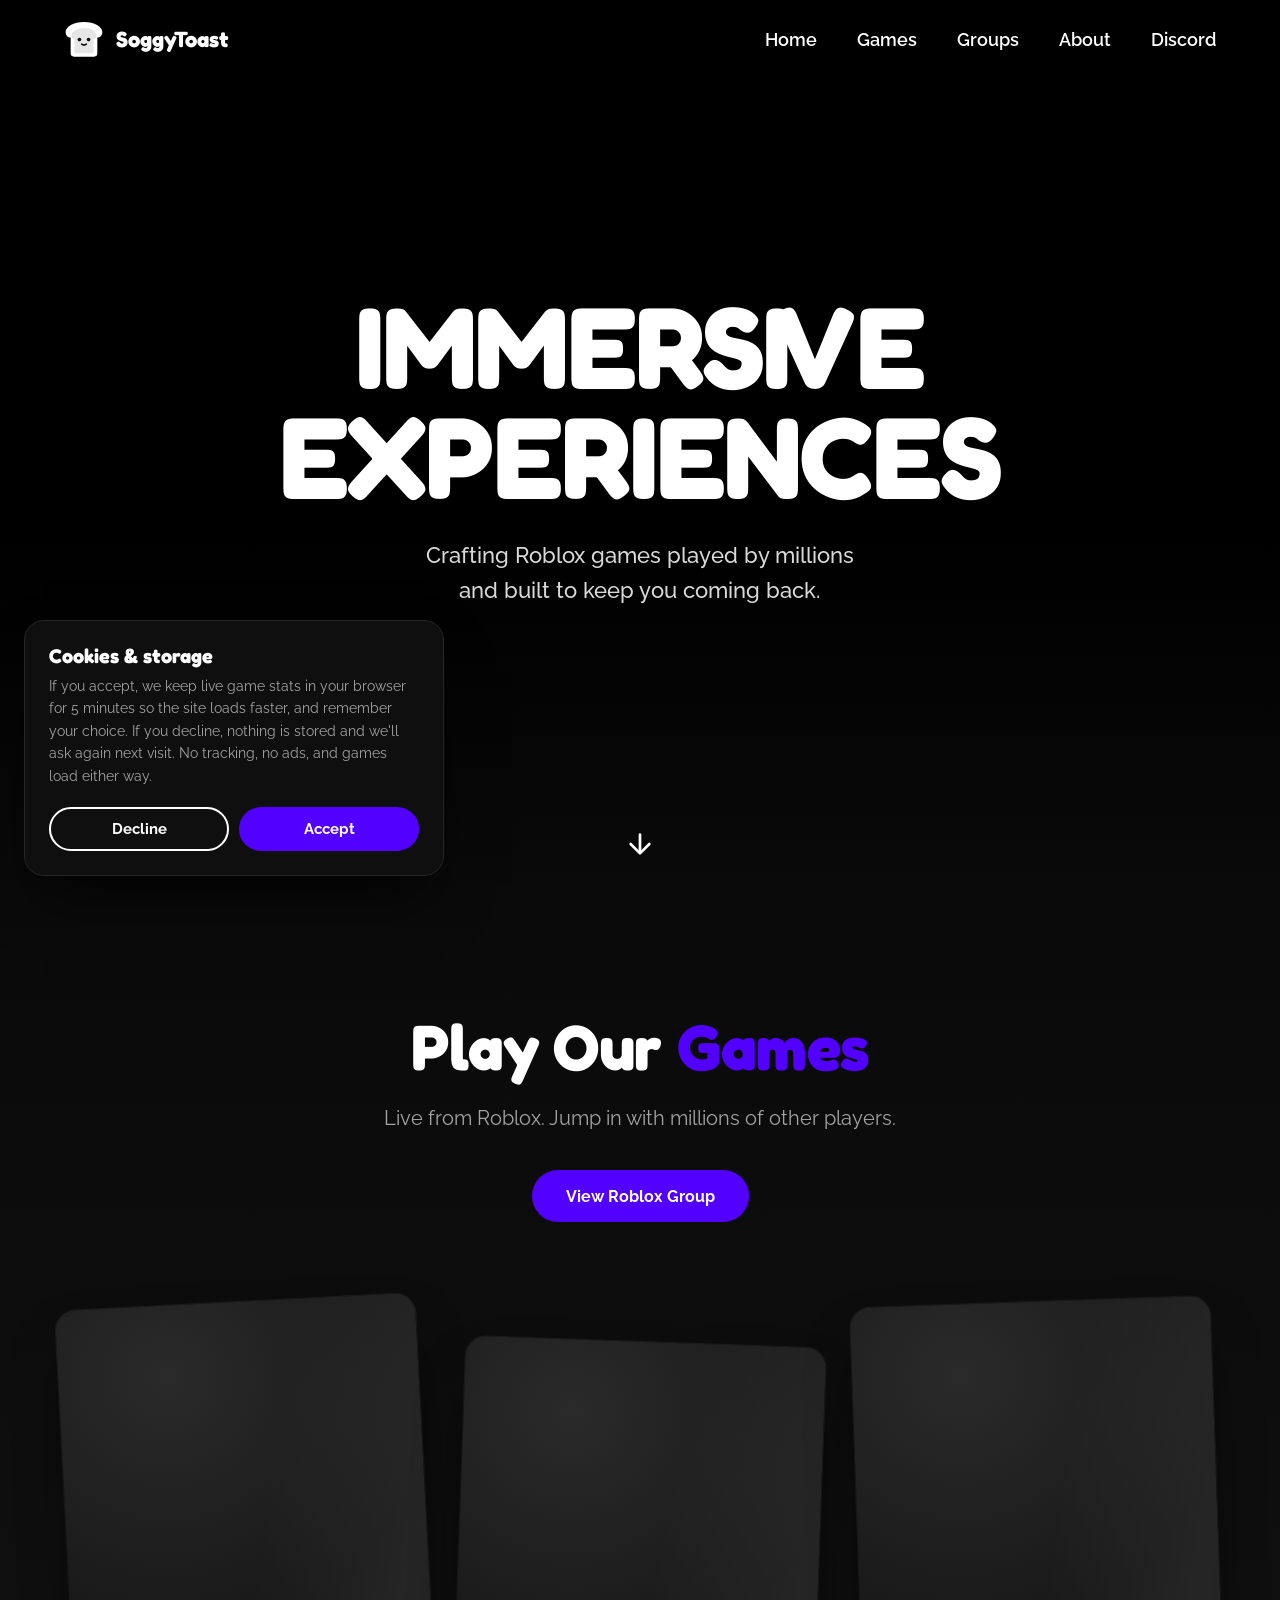
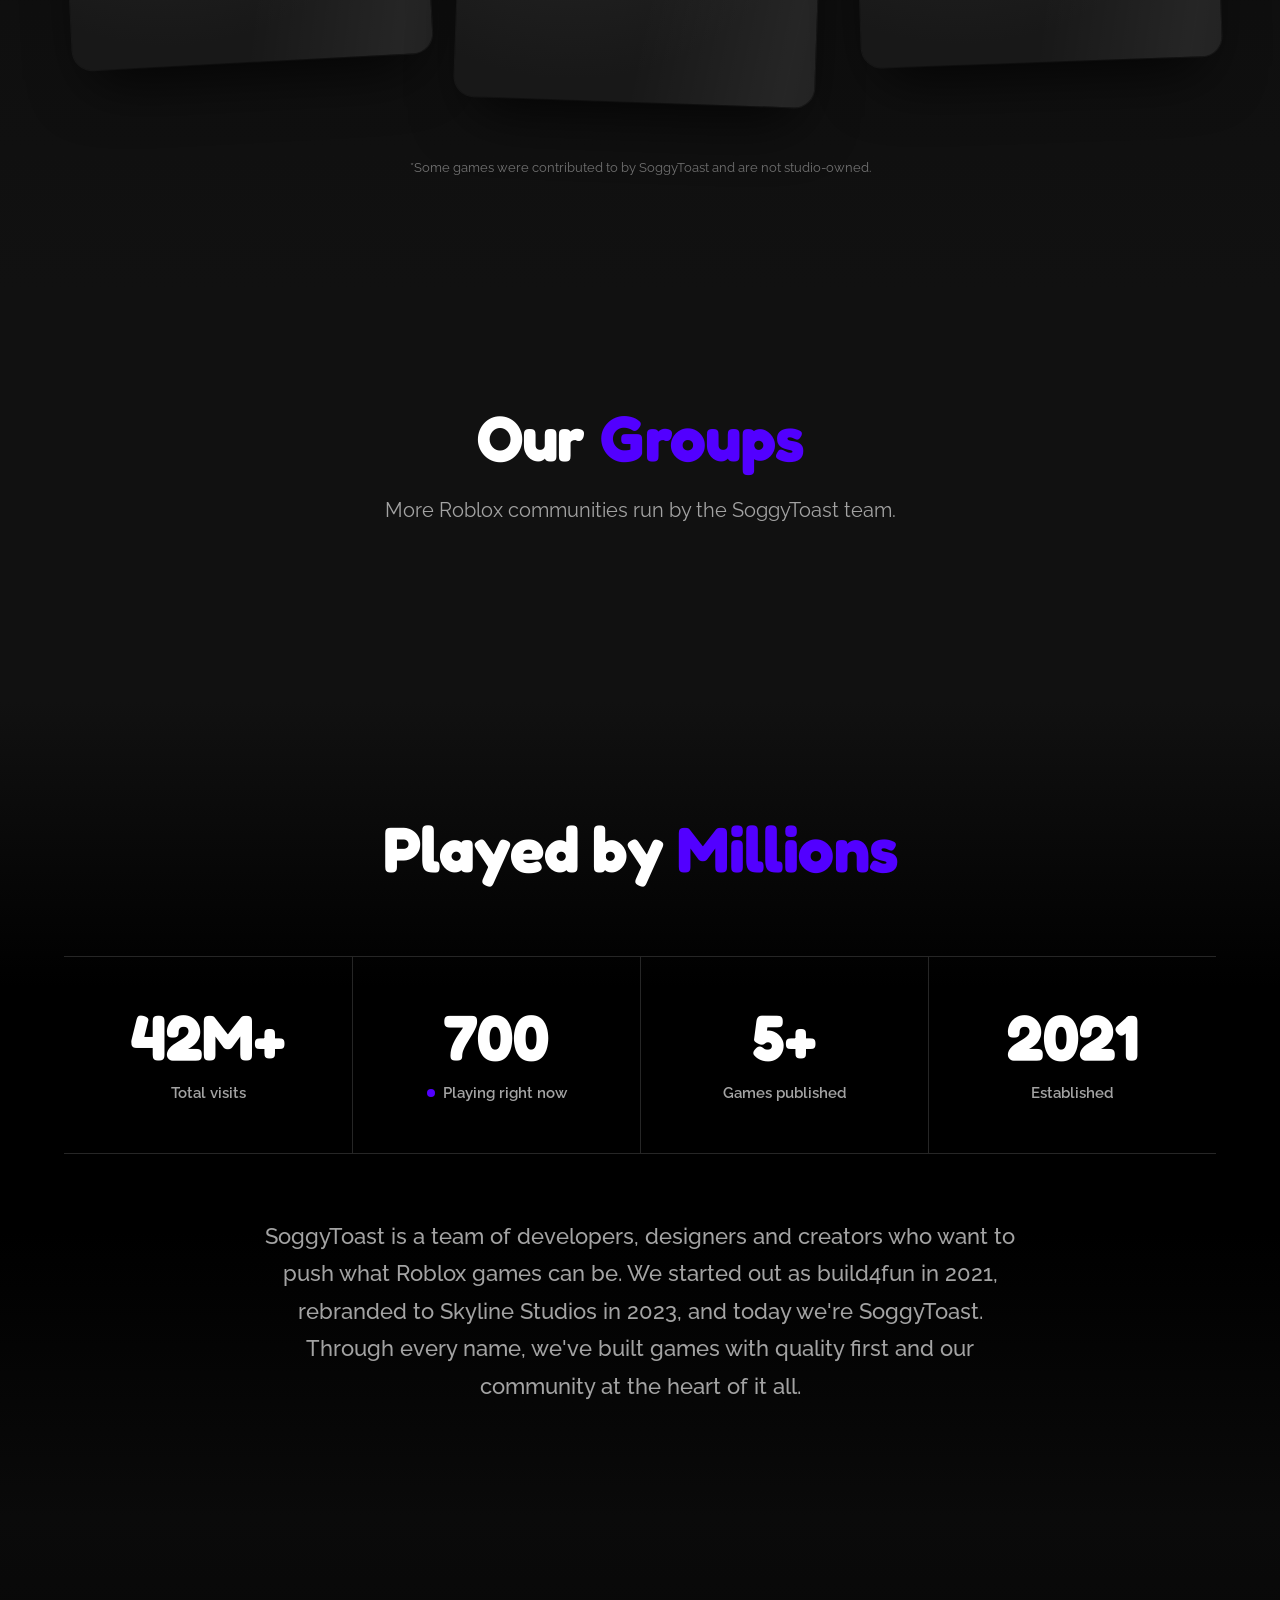
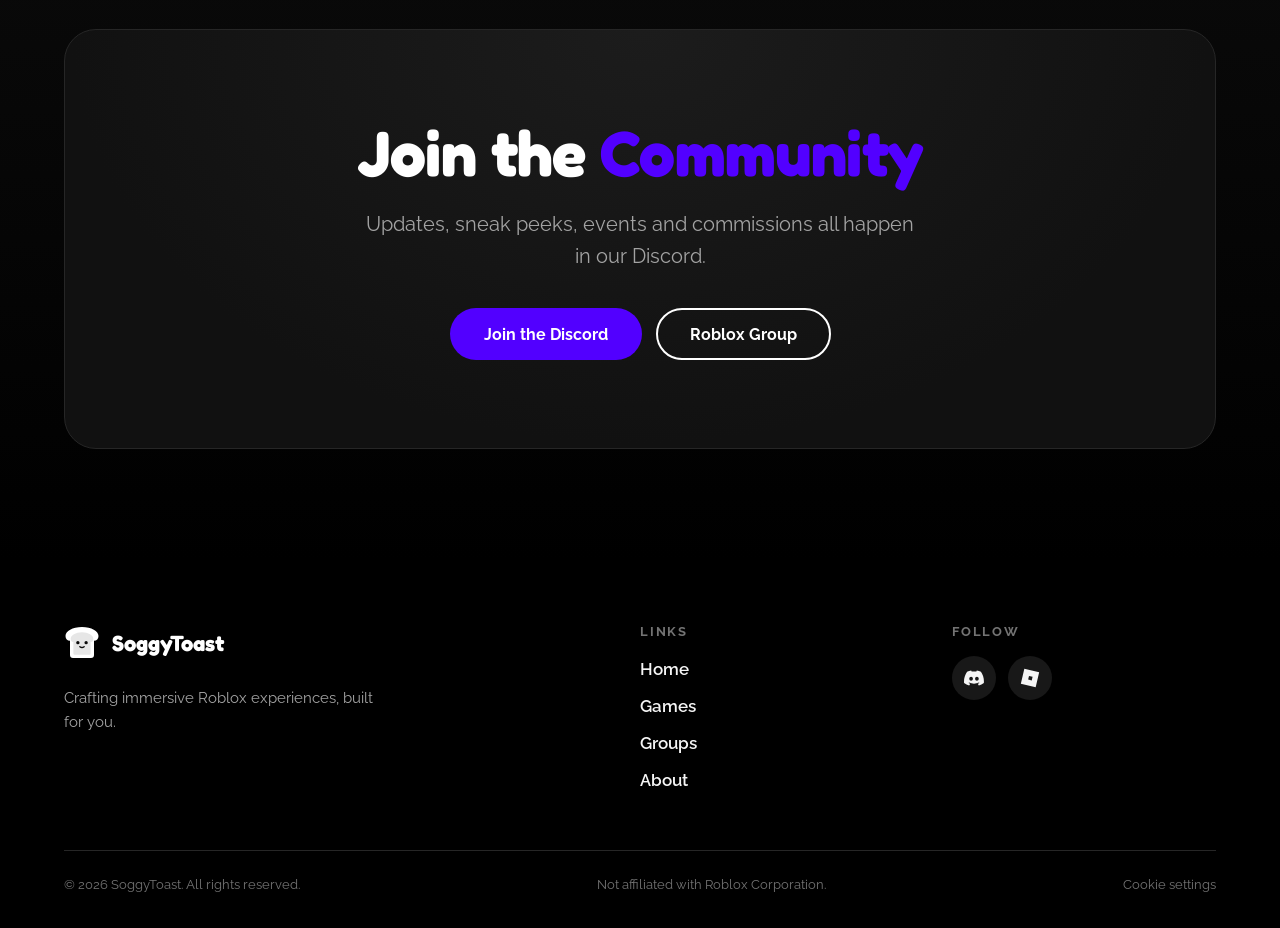
==== commit 09c3bc85: "Updates" ====
--- a/index.html
+++ b/index.html
@@ -23,7 +23,7 @@
   <link rel="preconnect" href="https://fonts.gstatic.com" crossorigin />
   <link href="https://fonts.googleapis.com/css2?family=Raleway:wght@300;400;500;600;700;800;900&display=swap" rel="stylesheet" />
   <!-- Bump ?v= on all three files whenever you push changes, so browsers never mix old and new files -->
-  <link rel="stylesheet" href="styles.css?v=5" />
+  <link rel="stylesheet" href="styles.css?v=8" />
 </head>
 <body>
   <!-- Header -->
@@ -36,6 +36,7 @@
       <nav class="nav" id="nav">
         <a class="nav-link" href="#top">Home</a>
         <a class="nav-link" href="#games">Games</a>
+        <a class="nav-link" href="#groups">Groups</a>
         <a class="nav-link" href="#about">About</a>
         <a class="nav-link" href="#" data-link="discord" target="_blank" rel="noopener">Discord</a>
       </nav>
@@ -80,6 +81,17 @@
         <div class="more-games" id="moreGames"><!-- filled by script.js --></div>
 
         <p class="games-note" id="gamesNote"></p>
+      </div>
+    </section>
+
+    <!-- Groups -->
+    <section class="section section-groups" id="groups">
+      <div class="container">
+        <div class="section-head reveal">
+          <h2 class="section-title">Our <span class="accent">Groups</span></h2>
+          <p class="section-sub">More Roblox communities run by the SoggyToast team.</p>
+        </div>
+        <div class="groups-grid" id="groupsGrid"><!-- filled by script.js --></div>
       </div>
     </section>
 
@@ -130,6 +142,7 @@
           <h4>Links</h4>
           <a class="nav-link" href="#top">Home</a>
           <a class="nav-link" href="#games">Games</a>
+          <a class="nav-link" href="#groups">Groups</a>
           <a class="nav-link" href="#about">About</a>
         </div>
         <div class="footer-col">
@@ -166,7 +179,7 @@
     </div>
   </div>
 
-  <script src="data.js?v=5"></script>
-  <script src="script.js?v=5" defer></script>
+  <script src="data.js?v=8"></script>
+  <script src="script.js?v=8" defer></script>
 </body>
 </html>
--- a/styles.css
+++ b/styles.css
@@ -273,6 +273,9 @@
 .game-title { font-size: 24px; font-weight: 800; color: var(--white); }
 .game-creator { display: flex; align-items: center; gap: 5px; margin-top: 4px; font-size: 14px; font-weight: 500; color: rgba(255, 255, 255, 0.75); }
 .verified { width: 16px; height: 16px; flex: none; }
+/* The badge sits inside the card image area, so undo the full-size cover styling meant for the game icon */
+.game-media img.verified,
+a.game:hover .game-media img.verified { position: static; width: 16px; height: 16px; object-fit: contain; transform: none; }
 .game-desc { margin-top: 20px; padding: 0 6px; font-size: 15px; color: var(--muted); }
 
 .game.is-loading .game-media::after {
@@ -284,6 +287,116 @@
   animation: shimmer 1.4s infinite linear;
 }
 @keyframes shimmer { from { background-position: 200% 0; } to { background-position: -200% 0; } }
+
+/* ---------- Groups ---------- */
+.section-groups { background: var(--bg-2); }
+.groups-grid { display: grid; grid-template-columns: repeat(4, 1fr); gap: 24px; margin-top: 64px; }
+.group {
+  position: relative;
+  isolation: isolate;
+  overflow: hidden;
+  border: 1px solid var(--line);
+  border-radius: var(--radius);
+  background: var(--surface);
+}
+.group.reveal.is-visible { transition: opacity 1s ease, transform 0.35s ease, border-color 0.35s ease, box-shadow 0.35s ease; }
+a.group:hover {
+  transform: translateY(-6px);
+  border-color: rgba(255, 255, 255, 0.22);
+  box-shadow: 0 30px 60px -24px rgba(0, 0, 0, 0.9);
+}
+.group-body {
+  position: relative;
+  z-index: 1;
+  display: flex;
+  flex-direction: column;
+  align-items: center;
+  height: 100%;
+  padding: 36px 20px 28px;
+  text-align: center;
+}
+
+/* Blurred banner background (only on groups that have a banner) */
+.group-bg {
+  position: absolute;
+  inset: -24px;
+  z-index: -1;
+  background-size: cover;
+  background-position: center;
+  filter: blur(18px) saturate(1.4);
+  opacity: 0.7;
+  transform: scale(1.05);
+  transition: filter 0.5s ease, opacity 0.5s ease, transform 0.6s ease;
+}
+.group.has-banner::after {
+  content: "";
+  position: absolute;
+  inset: 0;
+  z-index: -1;
+  background:
+    radial-gradient(circle at 50% 30%, rgba(0, 0, 0, 0) 0%, rgba(0, 0, 0, 0.35) 60%),
+    linear-gradient(180deg, rgba(10, 10, 10, 0.25) 0%, rgba(10, 10, 10, 0.55) 55%, rgba(10, 10, 10, 0.9) 100%);
+}
+.group.has-banner { border-color: rgba(255, 255, 255, 0.1); }
+a.group.has-banner:hover .group-bg { filter: blur(10px) saturate(1.5); opacity: 0.9; transform: scale(1.12); }
+.group.has-banner .group-meta { color: rgba(255, 255, 255, 0.75); }
+.group.has-banner .group-icon { box-shadow: 0 24px 48px -12px rgba(0, 0, 0, 0.95), 0 0 0 2px rgba(255, 255, 255, 0.12); }
+
+.group-icon {
+  position: relative;
+  display: grid;
+  place-items: center;
+  width: 112px;
+  height: 112px;
+  border-radius: 24px;
+  overflow: hidden;
+  background: radial-gradient(circle at 30% 20%, #2a2a2a, #1c1c1c 70%);
+  box-shadow: 0 20px 40px -16px rgba(0, 0, 0, 0.9), 0 0 0 1px rgba(255, 255, 255, 0.06);
+  font-family: var(--font-heading);
+  font-size: 48px;
+  font-weight: 700;
+  color: rgba(255, 255, 255, 0.15);
+  transition: transform 0.35s ease;
+}
+a.group:hover .group-icon { transform: scale(1.06) rotate(-2deg); }
+.group-icon img { position: absolute; inset: 0; width: 100%; height: 100%; object-fit: cover; }
+.group-name {
+  display: flex;
+  align-items: center;
+  justify-content: center;
+  gap: 6px;
+  margin-top: 22px;
+  font-family: var(--font-heading);
+  font-size: 20px;
+  font-weight: 700;
+  color: var(--white);
+}
+.group-meta { min-height: 1.6em; margin-top: 6px; font-size: 14px; font-weight: 600; color: var(--muted); }
+.group-link {
+  margin-top: auto;
+  padding: 8px 18px;
+  border-radius: 999px;
+  background: rgba(255, 255, 255, 0.1);
+  backdrop-filter: blur(8px);
+  -webkit-backdrop-filter: blur(8px);
+  font-size: 14px;
+  font-weight: 700;
+  color: var(--white);
+  transition: background 0.3s ease, color 0.3s ease;
+}
+.group-meta + .group-link { margin-top: 18px; }
+a.group:hover .group-link { background: var(--white); color: var(--black); }
+.group-link .arrow { display: inline-block; transition: transform 0.3s ease; }
+a.group:hover .group-link .arrow { transform: translate(3px, -3px); }
+.group.is-loading { min-height: 250px; }
+.group.is-loading .group-icon::after {
+  content: "";
+  position: absolute;
+  inset: 0;
+  background: linear-gradient(100deg, transparent 30%, rgba(255, 255, 255, 0.06) 50%, transparent 70%);
+  background-size: 200% 100%;
+  animation: shimmer 1.4s infinite linear;
+}
 
 /* ---------- Numbers ---------- */
 .numbers {
@@ -415,6 +528,7 @@
 /* ---------- Responsive ---------- */
 @media (max-width: 960px) {
   .showcase, .more-games { grid-template-columns: repeat(2, 1fr); }
+  .groups-grid { grid-template-columns: repeat(2, 1fr); }
   .game.t2 { margin-top: 0; }
   .numbers { grid-template-columns: repeat(2, 1fr); }
   .number:nth-child(3) { border-left: none; }
@@ -460,6 +574,11 @@
   .game.t2 { --rot: 1.5deg; }
   .game.t3 { --rot: -1.5deg; }
   .number { padding: 32px 8px; }
+  .groups-grid { gap: 12px; margin-top: 48px; }
+  .group-body { padding: 24px 12px 20px; }
+  .group-link { padding: 7px 14px; font-size: 13px; }
+  .group-icon { width: 88px; height: 88px; border-radius: 20px; }
+  .group-name { font-size: 17px; }
   .about-copy { margin-top: 48px; }
   .community { padding: 64px 20px; border-radius: 24px; }
   .btn { width: 100%; max-width: 320px; }
